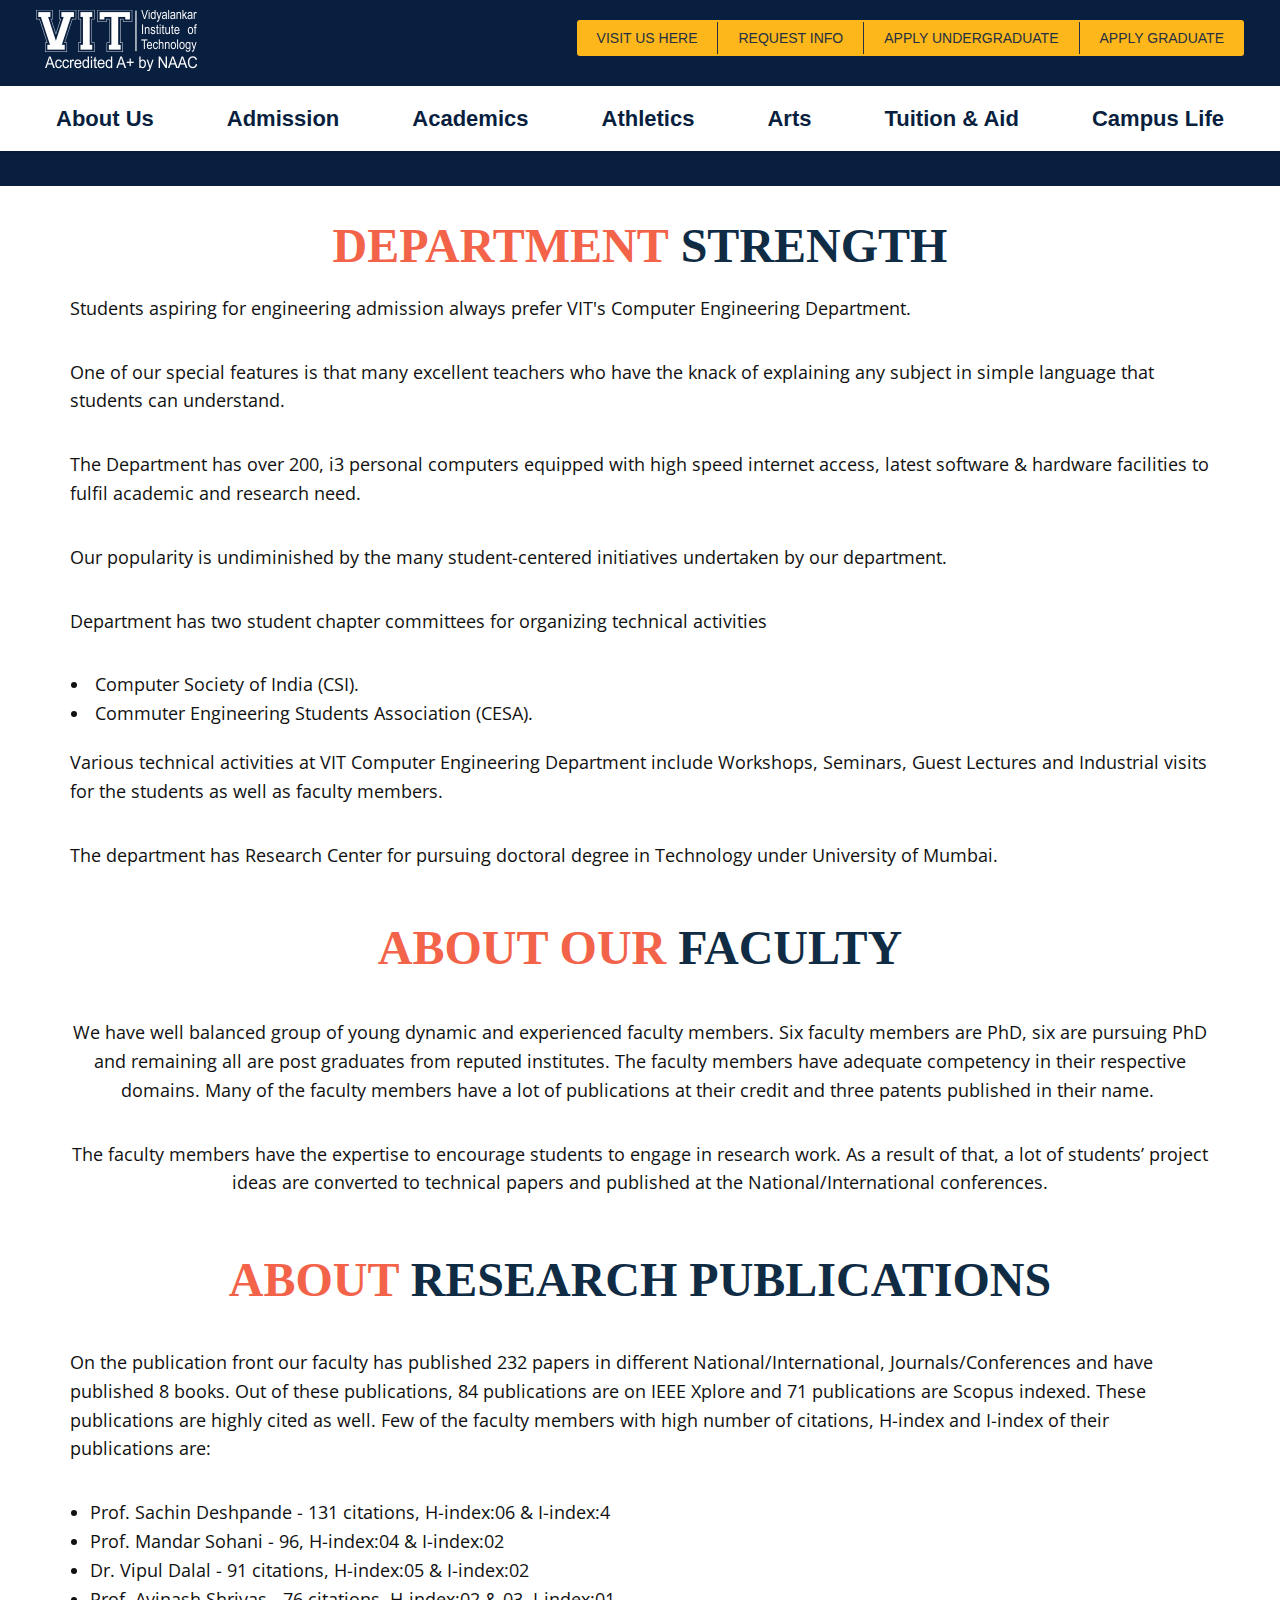
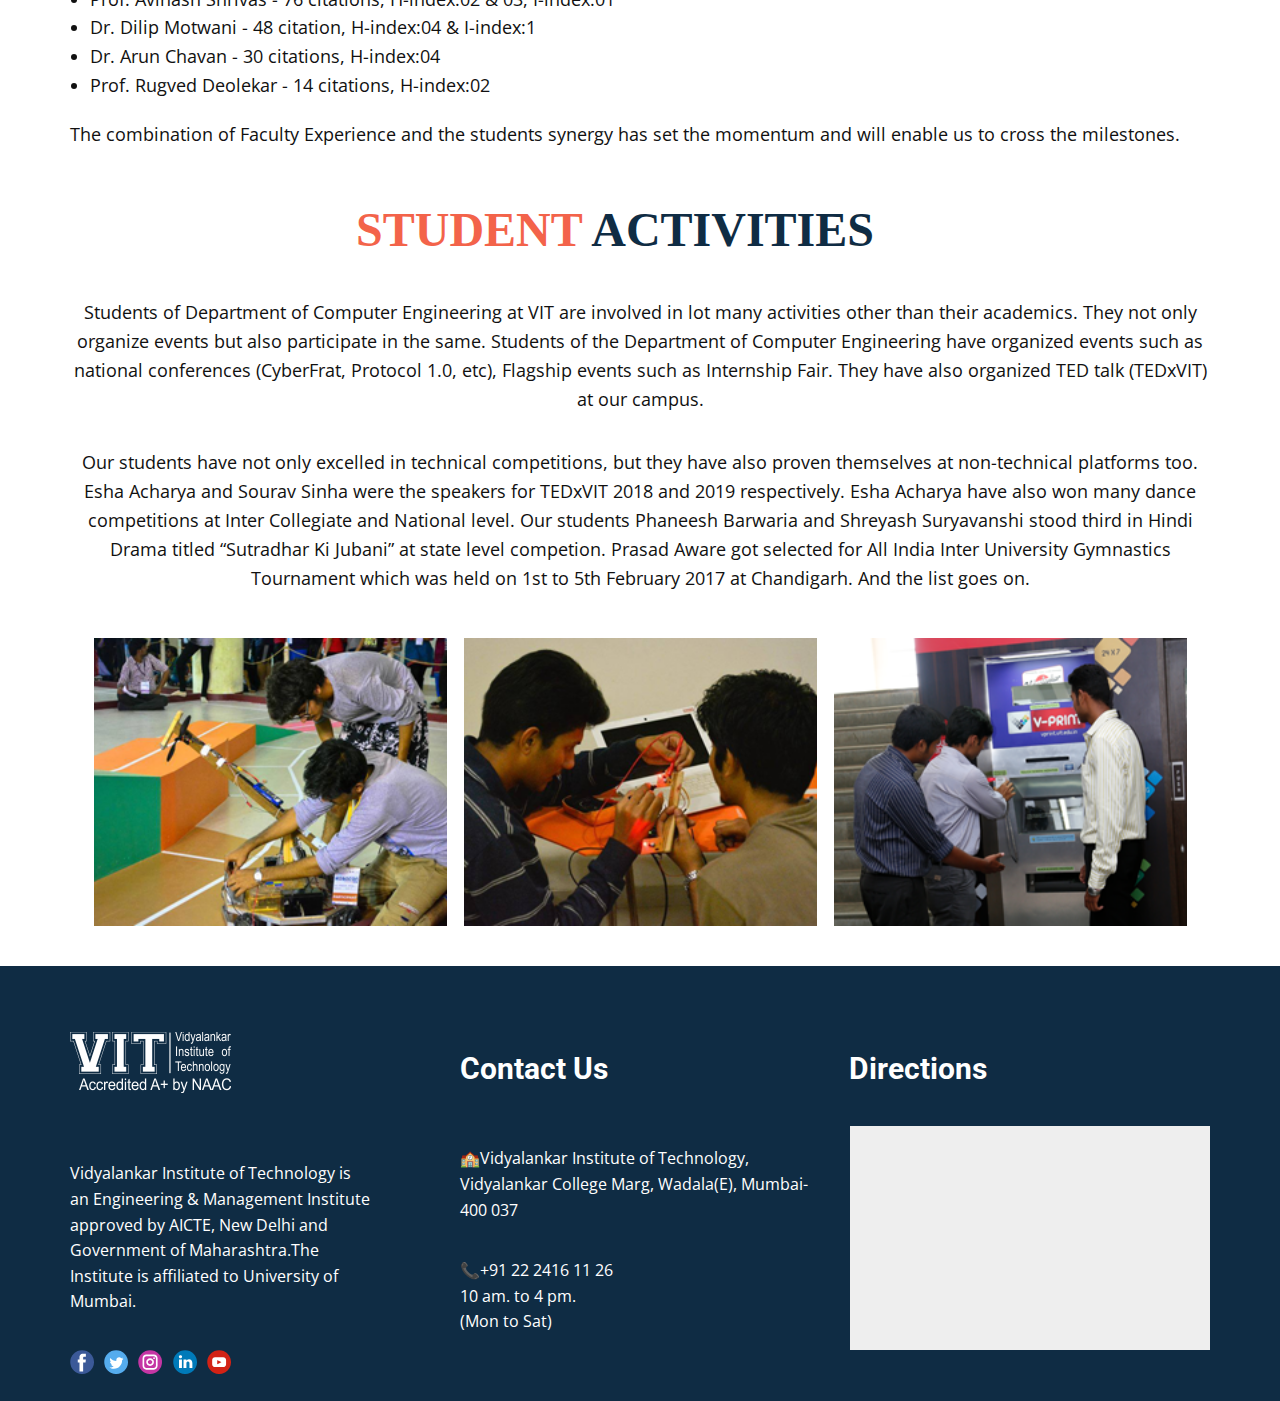
==== About.html @ 9510ce55 "first commit" ====
<!DOCTYPE html>
<html style="font-size: 16px;" lang="en">

<head>
  <meta name="viewport" content="width=device-width, initial-scale=1.0">
  <meta charset="utf-8">
  <meta name="keywords"
    content="DEPARTMENT&nbsp; STRENGTH​, ABOUT OUR FACULTY, ABOUT RESEARCH PUBLICATIONS, STUDENT ACTIVITIES">
  <meta name="description" content="">
  <title>About</title>
  <link rel="stylesheet" href="nicepage.css" media="screen">
  <link rel="stylesheet" href="About.css" media="screen">
  <script class="u-script" type="text/javascript" src="jquery.js" defer=""></script>
  <script class="u-script" type="text/javascript" src="nicepage.js" defer=""></script>
  <meta name="generator" content="Nicepage 4.19.3, nicepage.com">
  <link id="u-theme-google-font" rel="stylesheet"
    href="https://fonts.googleapis.com/css?family=Roboto:100,100i,300,300i,400,400i,500,500i,700,700i,900,900i|Open+Sans:300,300i,400,400i,500,500i,600,600i,700,700i,800,800i">
    <link rel="stylesheet" href="css/css/bootstrap.min.css">
    <link rel="stylesheet" href="css/css/ionicons.min.css">
    <link rel="stylesheet" href="css/css/site-bundleb4df.css">
    <link rel="stylesheet" href="footer.css">
    <link rel="stylesheet" href="team.css">
      


  <script type="application/ld+json">{
		"@context": "http://schema.org",
		"@type": "Organization",
		"name": "",
		"logo": "images/logo_vit.png",
		"sameAs": [
				"https://www.facebook.com/Vidyalankar.VIT/",
				"https://twitter.com/VIT_Vidyalankar",
				"https://www.instagram.com/vit_vidyalankar/",
				"https://www.linkedin.com/school/vidyalankar-institute-of-technology-mumbai/",
				"https://www.youtube.com/channel/UCxRGJGcQw869LJ-btMhPOMA"
		]
}</script>
  <meta name="theme-color" content="#478ac9">
  <meta name="twitter:site" content="@">
  <meta name="twitter:card" content="summary_large_image">
  <meta name="twitter:title" content="About">
  <meta name="twitter:description" content="">
  <meta property="og:title" content="About">
  <meta property="og:type" content="website">
</head>

<body class="u-body u-xl-mode" data-lang="en">
  <section data-template="home" data-cta="on">
    <header class="Header">
      <div class="LogoBar">
        <div class="Container">
          <div class="logo">
            <a href="index.html" title="Mount Marty University">
              <img src="images/logo_vit.png" />
            </a>
          </div>
          <ul class="actions buttonGroup">
            <li>
              <a href="https://admission.mountmarty.edu/portal/visit_event" target="_top" title="Visit Us">Visit Us
                Here</a>
            </li>
            <li>
              <a href="https://admission.mountmarty.edu/register/information" target="_top" title="Request Info">Request
                Info</a>
            </li>
            <li>
              <a href="https://admission.mountmarty.edu/portal/ug_app" target="_blank" title="Apply Undergraduate">Apply
                Undergraduate</a>
            </li>
            <li>
              <a href="https://admission.mountmarty.edu/portal/grad_app" target="_blank" title="Apply Graduate">Apply
                Graduate</a>
            </li>
          </ul>

        </div>
      </div>

      <div class="NavBar">
        <div class="Container">
          <div class="PrimaryNav">
            <button type="button" class="open mobile-only" data-isclosed="Menu" data-isopen="Close">
              <i class="fa fa-bars" aria-hidden="true"></i>
              <span class="text">Menu</span>
            </button>
            <ul class="menu" id="PrimaryNav">
              <li class="navItem">
                <div class="title">
                  <a href="about-us/index.html">About Us</a>

                </div>
              </li>
              <li class="navItem">
                <div class="title">
                  <a href="admission/index.html">Admission</a>

                </div>
              </li>
              <li class="navItem">
                <div class="title">
                  <a href="academics/index.html">Academics</a>

                </div>
              </li>
              <li class="navItem">
                <div class="title">
                  <a href="http://www.mmclancers.com/" target="_blank">Athletics</a>

                </div>
              </li>
              <li class="navItem">
                <div class="title">
                  <a href="arts/index.html">Arts</a>

                </div>
              </li>
              <li class="navItem">
                <div class="title">
                  <a href="tuition-and-aid/index.html" target="_blank">Tuition &amp; Aid</a>

                </div>
              </li>
              <li class="navItem">
                <div class="title">
                  <a href="campus-life/index.html">Campus Life</a>

                </div>
              </li>

            </ul>

          </div>
        </div>
      </div>
  </section>
  <header class="u-clearfix u-header u-header" id="sec-d2a8">
    <div class="u-align-left u-clearfix u-sheet u-sheet-1"></div>
  </header>
  <section class="u-clearfix u-image u-section-1" id="sec-64b0" data-image-width="2448" data-image-height="3264">
    <div class="u-clearfix u-sheet u-sheet-1">
      <h1 class="u-align-center u-text u-text-default u-text-1">
        <span class="u-text-custom-color-2">DEPARTMENT&nbsp;</span>
        <span class="u-text-custom-color-1">STRENGTH</span>
        <span style="font-weight: 700;"></span>
      </h1>
      <div class="fr-view u-clearfix u-rich-text u-text u-text-2">
        <p id="isPasted">Students aspiring for engineering admission always prefer VIT's Computer Engineering
          Department.</p>
        <p>One of our special features is that many excellent teachers who have the knack of explaining any subject in
          simple language that students can understand.</p>
        <p>The Department has over 200, i3 personal computers equipped with high speed internet access, latest software
          &amp; hardware facilities to fulfil academic and research need.</p>
        <p>Our popularity is undiminished by the many student-centered initiatives undertaken by our department.</p>
        <p>Department has two student chapter committees for organizing technical activities</p>
        <ul>
          <li>&nbsp;Computer Society of India (CSI).</li>
          <li>&nbsp;Commuter Engineering Students Association (CESA).</li>
        </ul>
        <p>Various technical activities at VIT Computer Engineering Department include Workshops, Seminars, Guest
          Lectures and Industrial visits for the students as well as faculty members.</p>
        <p>The department has Research Center for pursuing doctoral degree in Technology under University of Mumbai.</p>
      </div>
      <h1 class="u-align-center u-text u-text-default u-text-3">
        <font color="#f3634a">ABOUT OUR </font>
        <span class="u-text-custom-color-1">FACULTY</span>
      </h1>
      <div class="fr-view u-clearfix u-rich-text u-text u-text-4">
        <p style="text-align: center;">We have well balanced group of young dynamic and experienced faculty members. Six
          faculty members are PhD, six are pursuing PhD and remaining all are post graduates from reputed institutes.
          The faculty members have adequate competency in their respective domains. Many of the faculty members have a
          lot of publications at their credit and three patents published in their name.&nbsp;</p>
        <p style="text-align: center;">The faculty members have the expertise to encourage students to engage in
          research work. As a result of that, a lot of students’ project ideas are converted to technical papers and
          published at the National/International conferences.</p>
      </div>
      <h1 class="u-align-center u-text u-text-default u-text-5">
        <font color="#f3634a">ABOUT </font>
        <span class="u-text-custom-color-1">RESEARCH PUBLICATIONS</span>
      </h1>
      <div class="fr-view u-clearfix u-rich-text u-text u-text-6">
        <p id="isPasted">On the publication front our faculty has published 232 papers in different
          National/International, Journals/Conferences and have published 8 books. Out of these publications, 84
          publications are on IEEE Xplore and 71 publications are Scopus indexed. These publications are highly cited as
          well. Few of the faculty members with high number of citations, H-index and I-index of their publications
          are:&nbsp;</p>
        <ul>
          <li>Prof. Sachin Deshpande - 131 citations, H-index:06 &amp; I-index:4&nbsp;</li>
          <li>Prof. Mandar Sohani - 96, H-index:04 &amp; I-index:02&nbsp;</li>
          <li>Dr. Vipul Dalal - 91 citations, H-index:05 &amp; I-index:02&nbsp;</li>
          <li>Prof. Avinash Shrivas - 76 citations, H-index:02 &amp; 03, I-index:01&nbsp;</li>
          <li>Dr. Dilip Motwani - 48 citation, H-index:04 &amp; I-index:1&nbsp;</li>
          <li>Dr. Arun Chavan - 30 citations, H-index:04&nbsp;</li>
          <li>Prof. Rugved Deolekar - 14 citations, H-index:02</li>
        </ul>
        <p>The combination of Faculty Experience and the students synergy has set the momentum and will enable us to
          cross the milestones.</p>
      </div>
      <h1 class="u-align-center u-text u-text-default u-text-7">
        <font color="#f3634a">STUDENT </font>
        <span class="u-text-custom-color-1">ACTIVITIES</span>
      </h1>
      <div class="fr-view u-clearfix u-rich-text u-text u-text-8">
        <p id="isPasted" style="text-align: center;">Students of Department of Computer Engineering at VIT are involved
          in lot many activities other than their academics. They not only organize events but also participate in the
          same. Students of the Department of Computer Engineering have organized events such as national conferences
          (CyberFrat, Protocol 1.0, etc), Flagship events such as Internship Fair. They have also organized TED talk
          (TEDxVIT) at our campus.</p>
        <p style="text-align: center;">Our students have not only excelled in technical competitions, but they have also
          proven themselves at non-technical platforms too. Esha Acharya and Sourav Sinha were the speakers for TEDxVIT
          2018 and 2019 respectively. Esha Acharya have also won many dance competitions at Inter Collegiate and
          National level. Our students Phaneesh Barwaria and Shreyash Suryavanshi stood third in Hindi Drama titled
          “Sutradhar Ki Jubani” at state level competion. Prasad Aware got selected for All India Inter University
          Gymnastics Tournament which was held on 1st to 5th February 2017 at Chandigarh. And the list goes on.</p>
      </div>
      <div class="u-gallery u-layout-grid u-lightbox u-show-text-on-hover u-gallery-1">
        <div class="u-gallery-inner u-gallery-inner-1">
          <div class="u-effect-fade u-gallery-item">
            <div class="u-back-slide" data-image-width="301" data-image-height="216">
              <img class="u-back-image u-expanded" src="images/student_activities1.png">
            </div>
            <div class="u-over-slide u-shading u-over-slide-1">
              <h3 class="u-gallery-heading"></h3>
              <p class="u-gallery-text"></p>
            </div>
          </div>
          <div class="u-effect-fade u-gallery-item">
            <div class="u-back-slide" data-image-width="301" data-image-height="216">
              <img class="u-back-image u-expanded" src="images/student_activities2.png">
            </div>
            <div class="u-over-slide u-shading u-over-slide-2">
              <h3 class="u-gallery-heading"></h3>
              <p class="u-gallery-text"></p>
            </div>
          </div>
          <div class="u-effect-fade u-gallery-item">
            <div class="u-back-slide" data-image-width="301" data-image-height="216">
              <img class="u-back-image u-expanded" src="images/student_activities3.png">
            </div>
            <div class="u-over-slide u-shading u-over-slide-3">
              <h3 class="u-gallery-heading"></h3>
              <p class="u-gallery-text"></p>
            </div>
          </div>
        </div>
      </div>
    </div>
  </section>


  <footer class="u-clearfix u-custom-color-1 u-footer" id="sec-cc3d">
    <div class="u-clearfix u-sheet u-sheet-1">
      <a href="https://nicepage.com" class="u-image u-logo u-image-1" data-image-width="161" data-image-height="61">
        <img src="images/logo_vit.png" class="u-logo-image u-logo-image-1">
      </a>
      <h5 class="u-text u-text-default u-text-1" style="color: white">Directions</h5>
      <h5 class="u-text u-text-default u-text-2" style="color: white;">Contact Us</h5>
      <div class="u-clearfix u-expanded-width u-gutter-30 u-layout-wrap u-layout-wrap-1">
        <div class="u-gutter-0 u-layout">
          <div class="u-layout-row">
            <div class="u-align-left u-container-style u-layout-cell u-left-cell u-size-20 u-layout-cell-1">
              <div class="u-container-layout u-valign-middle u-container-layout-1">
                <!--position-->
                <div data-position="" class="u-position u-position-1">
                  <!--block-->
                  <div class="u-block">
                    <div class="u-block-container u-clearfix">
                      <!--block_content-->
                      <div class="u-block-content u-text u-text-3">
                        <!--block_content_content--> Vidyalankar Institute of Technology is an Engineering &amp;
                        Management Institute approved by AICTE, New Delhi and Government of Maharashtra.The Institute is
                        affiliated to University of Mumbai.
                        <!--/block_content_content-->
                      </div>
                      <!--/block_content-->
                    </div>
                  </div>
                  <!--/block-->
                </div>
                <!--/position-->
              </div>
            </div>
            <div class="u-container-style u-layout-cell u-size-20 u-layout-cell-2">
              <div class="u-container-layout u-container-layout-2">
                <p class="u-text u-text-default u-text-4">🏫​Vidyalankar Institute of Technology, Vidyalankar College
                  Marg, Wadala(E), Mumbai-400 037</p>
                <p class="u-text u-text-default u-text-5">📞+91 22 2416 11 26<br>10 am. to 4 pm.<br>(Mon to Sat)<br>
                </p>
              </div>
            </div>
            <div class="u-align-right u-container-style u-layout-cell u-right-cell u-size-20 u-layout-cell-3">
              <div class="u-container-layout u-container-layout-3">
                <div class="u-absolute-hcenter u-expanded u-grey-light-2 u-map">
                  <div class="embed-responsive">
                    <iframe class="embed-responsive-item"
                      src="//maps.google.com/maps?output=embed&amp;q=VIT%20Mumbai&amp;z=10&amp;t=m"
                      data-map="[base64]"></iframe>
                  </div>
                </div>
              </div>
            </div>
          </div>
        </div>
      </div>
      <div class="u-social-icons u-spacing-10 u-social-icons-1">
        <a class="u-social-url" title="facebook" target="_blank" href="https://www.facebook.com/Vidyalankar.VIT/"><span
            class="u-icon u-social-facebook u-social-icon u-icon-1"><svg class="u-svg-link"
              preserveAspectRatio="xMidYMin slice" viewBox="0 0 112 112" style="">
              <use xmlns:xlink="http://www.w3.org/1999/xlink" xlink:href="#svg-6d9c"></use>
            </svg><svg class="u-svg-content" viewBox="0 0 112 112" x="0" y="0" id="svg-6d9c">
              <circle fill="currentColor" cx="56.1" cy="56.1" r="55"></circle>
              <path fill="#FFFFFF" d="M73.5,31.6h-9.1c-1.4,0-3.6,0.8-3.6,3.9v8.5h12.6L72,58.3H60.8v40.8H43.9V58.3h-8V43.9h8v-9.2
            c0-6.7,3.1-17,17-17h12.5v13.9H73.5z"></path>
            </svg></span>
        </a>
        <a class="u-social-url" title="twitter" target="_blank" href="https://twitter.com/VIT_Vidyalankar"><span
            class="u-icon u-social-icon u-social-twitter u-icon-2"><svg class="u-svg-link"
              preserveAspectRatio="xMidYMin slice" viewBox="0 0 112 112" style="">
              <use xmlns:xlink="http://www.w3.org/1999/xlink" xlink:href="#svg-5e25"></use>
            </svg><svg class="u-svg-content" viewBox="0 0 112 112" x="0" y="0" id="svg-5e25">
              <circle fill="currentColor" class="st0" cx="56.1" cy="56.1" r="55"></circle>
              <path fill="#FFFFFF" d="M83.8,47.3c0,0.6,0,1.2,0,1.7c0,17.7-13.5,38.2-38.2,38.2C38,87.2,31,85,25,81.2c1,0.1,2.1,0.2,3.2,0.2
            c6.3,0,12.1-2.1,16.7-5.7c-5.9-0.1-10.8-4-12.5-9.3c0.8,0.2,1.7,0.2,2.5,0.2c1.2,0,2.4-0.2,3.5-0.5c-6.1-1.2-10.8-6.7-10.8-13.1
            c0-0.1,0-0.1,0-0.2c1.8,1,3.9,1.6,6.1,1.7c-3.6-2.4-6-6.5-6-11.2c0-2.5,0.7-4.8,1.8-6.7c6.6,8.1,16.5,13.5,27.6,14
            c-0.2-1-0.3-2-0.3-3.1c0-7.4,6-13.4,13.4-13.4c3.9,0,7.3,1.6,9.8,4.2c3.1-0.6,5.9-1.7,8.5-3.3c-1,3.1-3.1,5.8-5.9,7.4
            c2.7-0.3,5.3-1,7.7-2.1C88.7,43,86.4,45.4,83.8,47.3z"></path>
            </svg></span>
        </a>
        <a class="u-social-url" title="instagram" target="_blank"
          href="https://www.instagram.com/vit_vidyalankar/"><span
            class="u-icon u-social-icon u-social-instagram u-icon-3"><svg class="u-svg-link"
              preserveAspectRatio="xMidYMin slice" viewBox="0 0 112 112" style="">
              <use xmlns:xlink="http://www.w3.org/1999/xlink" xlink:href="#svg-0453"></use>
            </svg><svg class="u-svg-content" viewBox="0 0 112 112" x="0" y="0" id="svg-0453">
              <circle fill="currentColor" cx="56.1" cy="56.1" r="55"></circle>
              <path fill="#FFFFFF"
                d="M55.9,38.2c-9.9,0-17.9,8-17.9,17.9C38,66,46,74,55.9,74c9.9,0,17.9-8,17.9-17.9C73.8,46.2,65.8,38.2,55.9,38.2
            z M55.9,66.4c-5.7,0-10.3-4.6-10.3-10.3c-0.1-5.7,4.6-10.3,10.3-10.3c5.7,0,10.3,4.6,10.3,10.3C66.2,61.8,61.6,66.4,55.9,66.4z">
              </path>
              <path fill="#FFFFFF"
                d="M74.3,33.5c-2.3,0-4.2,1.9-4.2,4.2s1.9,4.2,4.2,4.2s4.2-1.9,4.2-4.2S76.6,33.5,74.3,33.5z"></path>
              <path fill="#FFFFFF" d="M73.1,21.3H38.6c-9.7,0-17.5,7.9-17.5,17.5v34.5c0,9.7,7.9,17.6,17.5,17.6h34.5c9.7,0,17.5-7.9,17.5-17.5V38.8
            C90.6,29.1,82.7,21.3,73.1,21.3z M83,73.3c0,5.5-4.5,9.9-9.9,9.9H38.6c-5.5,0-9.9-4.5-9.9-9.9V38.8c0-5.5,4.5-9.9,9.9-9.9h34.5
            c5.5,0,9.9,4.5,9.9,9.9V73.3z"></path>
            </svg></span>
        </a>
        <a class="u-social-url" title="linkedin" target="_blank"
          href="https://www.linkedin.com/school/vidyalankar-institute-of-technology-mumbai/"><span
            class="u-icon u-social-icon u-social-linkedin u-icon-4"><svg class="u-svg-link"
              preserveAspectRatio="xMidYMin slice" viewBox="0 0 112 112" style="">
              <use xmlns:xlink="http://www.w3.org/1999/xlink" xlink:href="#svg-22a7"></use>
            </svg><svg class="u-svg-content" viewBox="0 0 112 112" x="0" y="0" id="svg-22a7">
              <circle fill="currentColor" cx="56.1" cy="56.1" r="55"></circle>
              <path fill="#FFFFFF" d="M41.3,83.7H27.9V43.4h13.4V83.7z M34.6,37.9L34.6,37.9c-4.6,0-7.5-3.1-7.5-7c0-4,3-7,7.6-7s7.4,3,7.5,7
            C42.2,34.8,39.2,37.9,34.6,37.9z M89.6,83.7H76.2V62.2c0-5.4-1.9-9.1-6.8-9.1c-3.7,0-5.9,2.5-6.9,4.9c-0.4,0.9-0.4,2.1-0.4,3.3v22.5
            H48.7c0,0,0.2-36.5,0-40.3h13.4v5.7c1.8-2.7,5-6.7,12.1-6.7c8.8,0,15.4,5.8,15.4,18.1V83.7z"></path>
            </svg></span>
        </a>
        <a class="u-social-url" target="_blank" data-type="YouTube" title="YouTube"
          href="https://www.youtube.com/channel/UCxRGJGcQw869LJ-btMhPOMA"><span
            class="u-icon u-social-icon u-social-youtube u-icon-5"><svg class="u-svg-link"
              preserveAspectRatio="xMidYMin slice" viewBox="0 0 112 112" style="">
              <use xmlns:xlink="http://www.w3.org/1999/xlink" xlink:href="#svg-85df"></use>
            </svg><svg class="u-svg-content" viewBox="0 0 112 112" x="0" y="0" id="svg-85df">
              <circle fill="currentColor" cx="56.1" cy="56.1" r="55"></circle>
              <path fill="#FFFFFF"
                d="M74.9,33.3H37.3c-7.4,0-13.4,6-13.4,13.4v18.8c0,7.4,6,13.4,13.4,13.4h37.6c7.4,0,13.4-6,13.4-13.4V46.7 C88.3,39.3,82.3,33.3,74.9,33.3L74.9,33.3z M65.9,57l-17.6,8.4c-0.5,0.2-1-0.1-1-0.6V47.5c0-0.5,0.6-0.9,1-0.6l17.6,8.9 C66.4,56,66.4,56.8,65.9,57L65.9,57z">
              </path>
            </svg></span>
        </a>
      </div>
    </div>
  </footer>

</body>

</html>
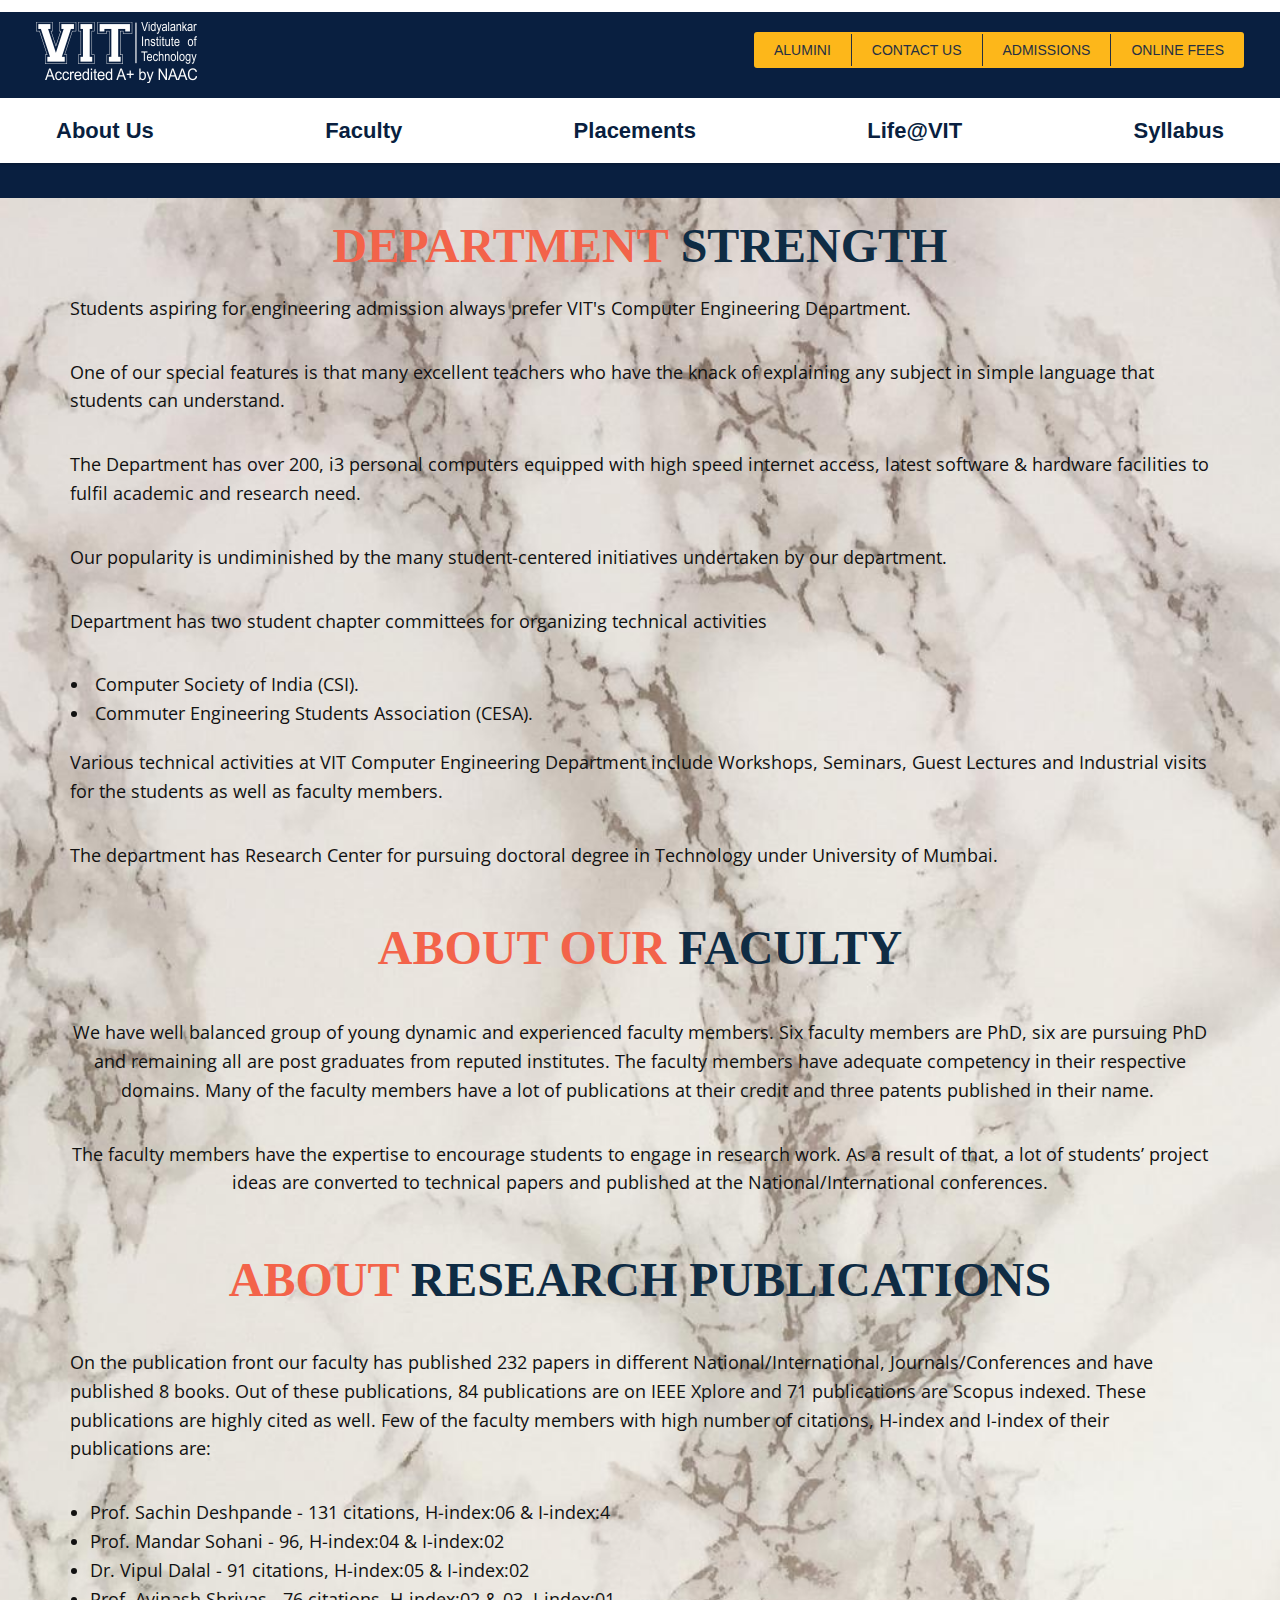
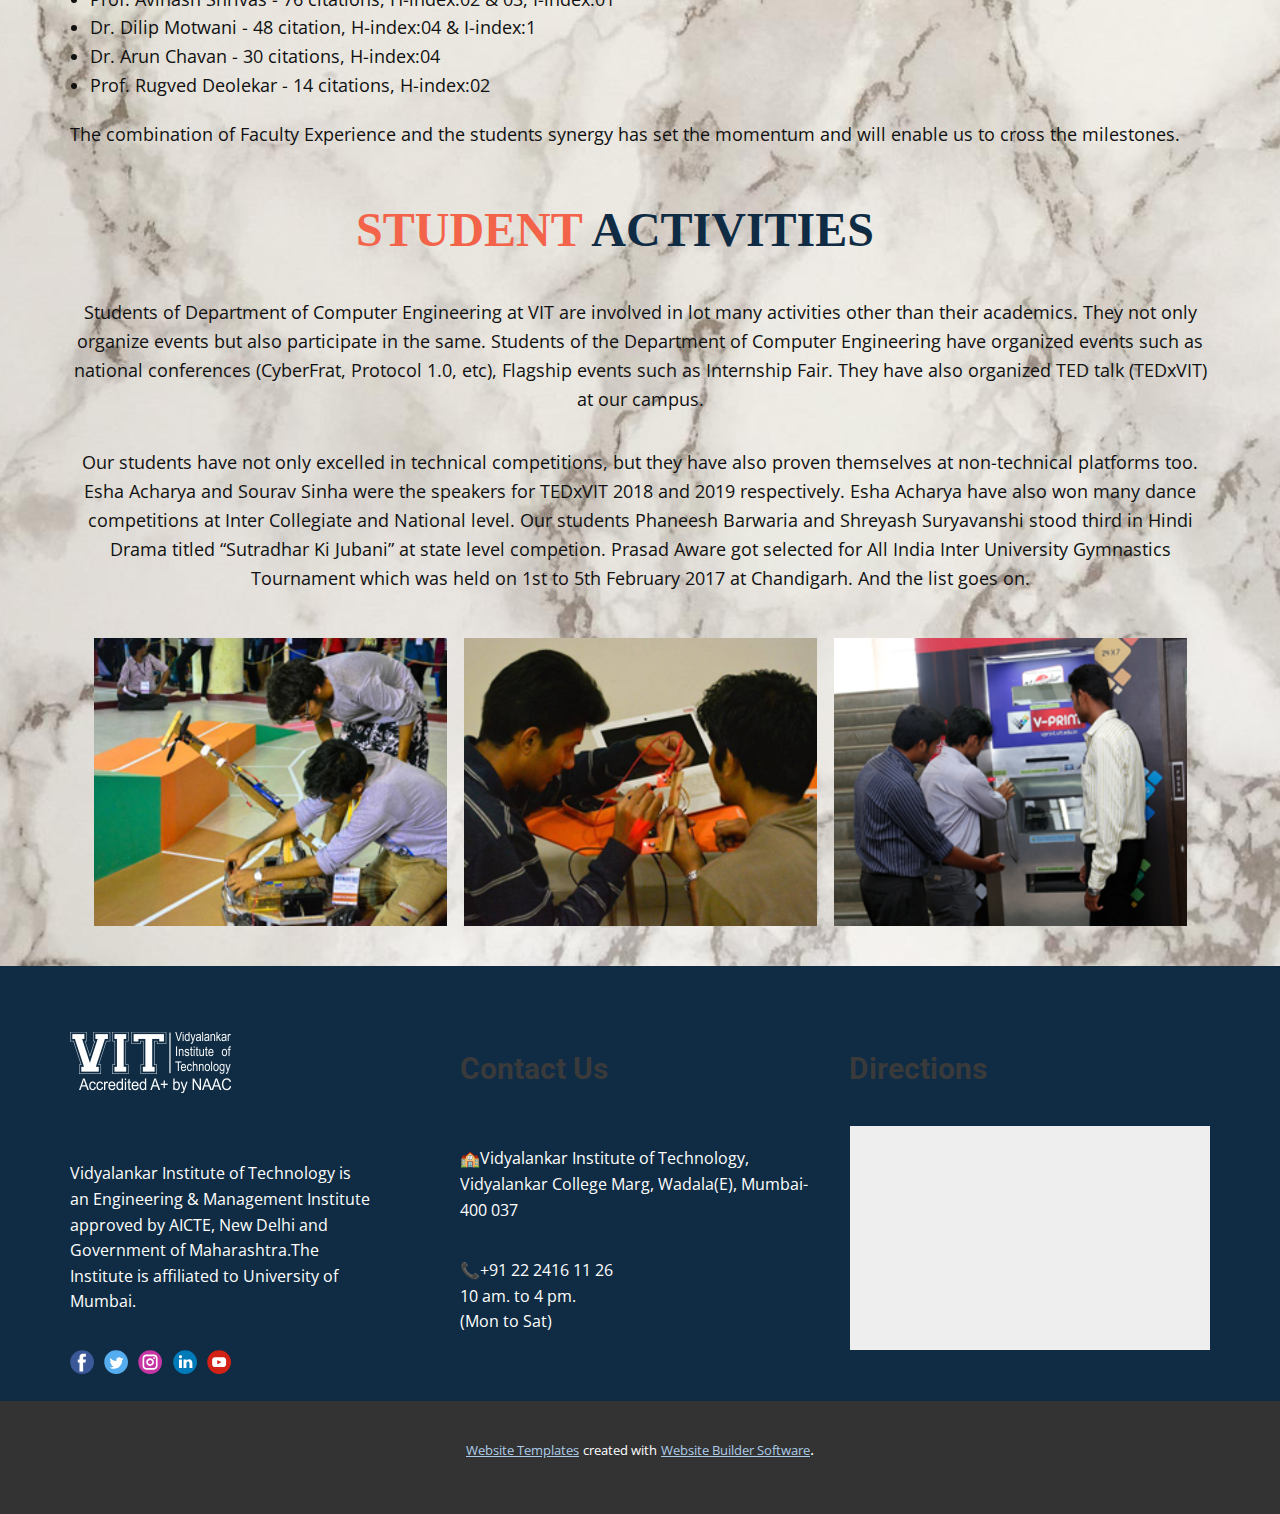
==== commit 2d8b5a18: "pop up page" ====
--- a/About.html
+++ b/About.html
@@ -1,29 +1,24 @@
 <!DOCTYPE html>
-<html style="font-size: 16px;" lang="en">
-
-<head>
-  <meta name="viewport" content="width=device-width, initial-scale=1.0">
-  <meta charset="utf-8">
-  <meta name="keywords"
-    content="DEPARTMENT&nbsp; STRENGTH​, ABOUT OUR FACULTY, ABOUT RESEARCH PUBLICATIONS, STUDENT ACTIVITIES">
-  <meta name="description" content="">
-  <title>About</title>
-  <link rel="stylesheet" href="nicepage.css" media="screen">
-  <link rel="stylesheet" href="About.css" media="screen">
-  <script class="u-script" type="text/javascript" src="jquery.js" defer=""></script>
-  <script class="u-script" type="text/javascript" src="nicepage.js" defer=""></script>
-  <meta name="generator" content="Nicepage 4.19.3, nicepage.com">
-  <link id="u-theme-google-font" rel="stylesheet"
-    href="https://fonts.googleapis.com/css?family=Roboto:100,100i,300,300i,400,400i,500,500i,700,700i,900,900i|Open+Sans:300,300i,400,400i,500,500i,600,600i,700,700i,800,800i">
+<html style="font-size: 16px;" lang="en"><head>
+    <meta name="viewport" content="width=device-width, initial-scale=1.0">
+    <meta charset="utf-8">
+    <meta name="keywords" content="DEPARTMENT&nbsp; STRENGTH​, ABOUT OUR FACULTY, ABOUT RESEARCH PUBLICATIONS, STUDENT ACTIVITIES">
+    <meta name="description" content="">
+    <title>About</title>
+    <link rel="stylesheet" href="nicepage.css" media="screen">
+<link rel="stylesheet" href="About.css" media="screen">
+    <script class="u-script" type="text/javascript" src="jquery.js" defer=""></script>
+    <script class="u-script" type="text/javascript" src="nicepage.js" defer=""></script>
+    <meta name="generator" content="Nicepage 4.19.3, nicepage.com">
+    <link id="u-theme-google-font" rel="stylesheet" href="https://fonts.googleapis.com/css?family=Roboto:100,100i,300,300i,400,400i,500,500i,700,700i,900,900i|Open+Sans:300,300i,400,400i,500,500i,600,600i,700,700i,800,800i">
     <link rel="stylesheet" href="css/css/bootstrap.min.css">
     <link rel="stylesheet" href="css/css/ionicons.min.css">
     <link rel="stylesheet" href="css/css/site-bundleb4df.css">
     <link rel="stylesheet" href="footer.css">
     <link rel="stylesheet" href="team.css">
-      
-
-
-  <script type="application/ld+json">{
+    
+    
+    <script type="application/ld+json">{
 		"@context": "http://schema.org",
 		"@type": "Organization",
 		"name": "",
@@ -36,342 +31,249 @@
 				"https://www.youtube.com/channel/UCxRGJGcQw869LJ-btMhPOMA"
 		]
 }</script>
-  <meta name="theme-color" content="#478ac9">
-  <meta name="twitter:site" content="@">
-  <meta name="twitter:card" content="summary_large_image">
-  <meta name="twitter:title" content="About">
-  <meta name="twitter:description" content="">
-  <meta property="og:title" content="About">
-  <meta property="og:type" content="website">
-</head>
-
-<body class="u-body u-xl-mode" data-lang="en">
-  <section data-template="home" data-cta="on">
-    <header class="Header">
-      <div class="LogoBar">
-        <div class="Container">
-          <div class="logo">
-            <a href="index.html" title="Mount Marty University">
-              <img src="images/logo_vit.png" />
-            </a>
-          </div>
-          <ul class="actions buttonGroup">
-            <li>
-              <a href="https://admission.mountmarty.edu/portal/visit_event" target="_top" title="Visit Us">Visit Us
-                Here</a>
-            </li>
-            <li>
-              <a href="https://admission.mountmarty.edu/register/information" target="_top" title="Request Info">Request
-                Info</a>
-            </li>
-            <li>
-              <a href="https://admission.mountmarty.edu/portal/ug_app" target="_blank" title="Apply Undergraduate">Apply
-                Undergraduate</a>
-            </li>
-            <li>
-              <a href="https://admission.mountmarty.edu/portal/grad_app" target="_blank" title="Apply Graduate">Apply
-                Graduate</a>
-            </li>
+    <meta name="theme-color" content="#478ac9">
+    <meta name="twitter:site" content="@">
+    <meta name="twitter:card" content="summary_large_image">
+    <meta name="twitter:title" content="About">
+    <meta name="twitter:description" content="">
+    <meta property="og:title" content="About">
+    <meta property="og:type" content="website">
+  </head>
+  <body class="u-body u-xl-mode" data-lang="en"><header class="u-clearfix u-header u-header" id="sec-d2a8"><div class="u-align-left u-clearfix u-sheet u-sheet-1"></div></header>
+    <section data-template="home" data-cta="on">
+      <header class="Header">
+        <div class="LogoBar">
+          <div class="Container">
+            <div class="logo">
+              <a href="index.html" title="Mount Marty University">
+                <img src="images/logo_vit.png" />
+              </a>
+            </div>
+            <ul class="actions buttonGroup">
+              <li>
+                <a href="https://vit.edu.in/alumni.html" target="_top" title="Visit Us">Alumini</a>
+              </li>
+              <li>
+                <a href="https://vit.edu.in/contact.html" target="_top" title="Request Info">Contact Us</a>
+              </li>
+              <li>
+                <a href="https://vit.edu.in/admissions.html" target="_blank" title="Apply Undergraduate">Admissions</a>
+              </li>
+              <li>
+                <a href="https://www.payumoney.com/customer/users/paymentOptions/#/7BE48615C376225262864096A743A78F/VITLINK/211643"
+                  target="_blank" title="Apply Graduate">Online Fees</a>
+              </li>
+            </ul>
+  
+          </div>
+        </div>
+  
+        <div class="NavBar">
+          <div class="Container">
+            <div class="PrimaryNav">
+              <button type="button" class="open mobile-only" data-isclosed="Menu" data-isopen="Close">
+                <i class="fa fa-bars" aria-hidden="true"></i>
+                <span class="text">Menu</span>
+              </button>
+              <ul class="menu" id="PrimaryNav">
+                <li class="navItem">
+                  <div class="title">
+                    <a href="About.html">About Us</a>
+  
+                  </div>
+                </li>
+                <li class="navItem">
+                  <div class="title">
+                    <a href="#carousel_03a7" target="_blank">Faculty</a>
+  
+                  </div>
+                </li>
+                <li class="navItem">
+                  <div class="title">
+                    <a href="#carousel_d657">Placements</a>
+  
+                  </div>
+                </li>
+                <li class="navItem">
+                  <div class="title">
+                    <a href="https://vit.edu.in/student-life.html" target="_blank">Life@VIT</a>
+  
+                  </div>
+                </li>
+                <li class="navItem">
+                  <div class="title">
+                    <a href="#carousel_08c4">Syllabus</a>
+  
+                  </div>
+                </li>
+  
+              </ul>
+  
+            </div>
+          </div>
+        </div>
+    </section>
+    <section class="u-clearfix u-image u-section-1" id="sec-64b0" data-image-width="2448" data-image-height="3264">
+      <div class="u-clearfix u-sheet u-sheet-1">
+        <h1 class="u-align-center u-text u-text-default u-text-1">
+          <span class="u-text-custom-color-2">DEPARTMENT&nbsp;</span>
+          <span class="u-text-custom-color-1">STRENGTH</span>
+          <span style="font-weight: 700;"></span>
+        </h1>
+        <div class="fr-view u-clearfix u-rich-text u-text u-text-2">
+          <p id="isPasted">Students aspiring for engineering admission always prefer VIT's Computer Engineering Department.</p>
+          <p>One of our special features is that many excellent teachers who have the knack of explaining any subject in simple language that students can understand.</p>
+          <p>The Department has over 200, i3 personal computers equipped with high speed internet access, latest software &amp; hardware facilities to fulfil academic and research need.</p>
+          <p>Our popularity is undiminished by the many student-centered initiatives undertaken by our department.</p>
+          <p>Department has two student chapter committees for organizing technical activities</p>
+          <ul>
+            <li>&nbsp;Computer Society of India (CSI).</li>
+            <li>&nbsp;Commuter Engineering Students Association (CESA).</li>
           </ul>
-
+          <p>Various technical activities at VIT Computer Engineering Department include Workshops, Seminars, Guest Lectures and Industrial visits for the students as well as faculty members.</p>
+          <p>The department has Research Center for pursuing doctoral degree in Technology under University of Mumbai.</p>
+        </div>
+        <h1 class="u-align-center u-text u-text-default u-text-3">
+          <font color="#f3634a">ABOUT OUR </font>
+          <span class="u-text-custom-color-1">FACULTY</span>
+        </h1>
+        <div class="fr-view u-clearfix u-rich-text u-text u-text-4">
+          <p style="text-align: center;">We have well balanced group of young dynamic and experienced faculty members. Six faculty members are PhD, six are pursuing PhD and remaining all are post graduates from reputed institutes. The faculty members have adequate competency in their respective domains. Many of the faculty members have a lot of publications at their credit and three patents published in their name.&nbsp;</p>
+          <p style="text-align: center;">The faculty members have the expertise to encourage students to engage in research work. As a result of that, a lot of students’ project ideas are converted to technical papers and published at the National/International conferences.</p>
+        </div>
+        <h1 class="u-align-center u-text u-text-default u-text-5">
+          <font color="#f3634a">ABOUT </font>
+          <span class="u-text-custom-color-1">RESEARCH PUBLICATIONS</span>
+        </h1>
+        <div class="fr-view u-clearfix u-rich-text u-text u-text-6">
+          <p id="isPasted">On the publication front our faculty has published 232 papers in different National/International, Journals/Conferences and have published 8 books. Out of these publications, 84 publications are on IEEE Xplore and 71 publications are Scopus indexed. These publications are highly cited as well. Few of the faculty members with high number of citations, H-index and I-index of their publications are:&nbsp;</p>
+          <ul>
+            <li>Prof. Sachin Deshpande - 131 citations, H-index:06 &amp; I-index:4&nbsp;</li>
+            <li>Prof. Mandar Sohani - 96, H-index:04 &amp; I-index:02&nbsp;</li>
+            <li>Dr. Vipul Dalal - 91 citations, H-index:05 &amp; I-index:02&nbsp;</li>
+            <li>Prof. Avinash Shrivas - 76 citations, H-index:02 &amp; 03, I-index:01&nbsp;</li>
+            <li>Dr. Dilip Motwani - 48 citation, H-index:04 &amp; I-index:1&nbsp;</li>
+            <li>Dr. Arun Chavan - 30 citations, H-index:04&nbsp;</li>
+            <li>Prof. Rugved Deolekar - 14 citations, H-index:02</li>
+          </ul>
+          <p>The combination of Faculty Experience and the students synergy has set the momentum and will enable us to cross the milestones.</p>
+        </div>
+        <h1 class="u-align-center u-text u-text-default u-text-7">
+          <font color="#f3634a">STUDENT </font>
+          <span class="u-text-custom-color-1">ACTIVITIES</span>
+        </h1>
+        <div class="fr-view u-clearfix u-rich-text u-text u-text-8">
+          <p id="isPasted" style="text-align: center;">Students of Department of Computer Engineering at VIT are involved in lot many activities other than their academics. They not only organize events but also participate in the same. Students of the Department of Computer Engineering have organized events such as national conferences (CyberFrat, Protocol 1.0, etc), Flagship events such as Internship Fair. They have also organized TED talk (TEDxVIT) at our campus.</p>
+          <p style="text-align: center;">Our students have not only excelled in technical competitions, but they have also proven themselves at non-technical platforms too. Esha Acharya and Sourav Sinha were the speakers for TEDxVIT 2018 and 2019 respectively. Esha Acharya have also won many dance competitions at Inter Collegiate and National level. Our students Phaneesh Barwaria and Shreyash Suryavanshi stood third in Hindi Drama titled “Sutradhar Ki Jubani” at state level competion. Prasad Aware got selected for All India Inter University Gymnastics Tournament which was held on 1st to 5th February 2017 at Chandigarh. And the list goes on.</p>
+        </div>
+        <div class="u-gallery u-layout-grid u-lightbox u-show-text-on-hover u-gallery-1">
+          <div class="u-gallery-inner u-gallery-inner-1">
+            <div class="u-effect-fade u-gallery-item">
+              <div class="u-back-slide" data-image-width="301" data-image-height="216">
+                <img class="u-back-image u-expanded" src="images/student_activities1.png">
+              </div>
+              <div class="u-over-slide u-shading u-over-slide-1">
+                <h3 class="u-gallery-heading"></h3>
+                <p class="u-gallery-text"></p>
+              </div>
+            </div>
+            <div class="u-effect-fade u-gallery-item">
+              <div class="u-back-slide" data-image-width="301" data-image-height="216">
+                <img class="u-back-image u-expanded" src="images/student_activities2.png">
+              </div>
+              <div class="u-over-slide u-shading u-over-slide-2">
+                <h3 class="u-gallery-heading"></h3>
+                <p class="u-gallery-text"></p>
+              </div>
+            </div>
+            <div class="u-effect-fade u-gallery-item">
+              <div class="u-back-slide" data-image-width="301" data-image-height="216">
+                <img class="u-back-image u-expanded" src="images/student_activities3.png">
+              </div>
+              <div class="u-over-slide u-shading u-over-slide-3">
+                <h3 class="u-gallery-heading"></h3>
+                <p class="u-gallery-text"></p>
+              </div>
+            </div>
+          </div>
         </div>
       </div>
-
-      <div class="NavBar">
-        <div class="Container">
-          <div class="PrimaryNav">
-            <button type="button" class="open mobile-only" data-isclosed="Menu" data-isopen="Close">
-              <i class="fa fa-bars" aria-hidden="true"></i>
-              <span class="text">Menu</span>
-            </button>
-            <ul class="menu" id="PrimaryNav">
-              <li class="navItem">
-                <div class="title">
-                  <a href="about-us/index.html">About Us</a>
-
+    </section>
+    
+    
+    
+    <footer class="u-clearfix u-custom-color-1 u-footer" id="sec-cc3d"><div class="u-clearfix u-sheet u-sheet-1">
+        <a href="https://nicepage.com" class="u-image u-logo u-image-1" data-image-width="161" data-image-height="61">
+          <img src="images/logo_vit.png" class="u-logo-image u-logo-image-1">
+        </a>
+        <h5 class="u-text u-text-default u-text-1">Directions</h5>
+        <h5 class="u-text u-text-default u-text-2">Contact Us</h5>
+        <div class="u-clearfix u-expanded-width u-gutter-30 u-layout-wrap u-layout-wrap-1">
+          <div class="u-gutter-0 u-layout">
+            <div class="u-layout-row">
+              <div class="u-align-left u-container-style u-layout-cell u-left-cell u-size-20 u-layout-cell-1">
+                <div class="u-container-layout u-valign-middle u-container-layout-1"><!--position-->
+                  <div data-position="" class="u-position u-position-1"><!--block-->
+                    <div class="u-block">
+                      <div class="u-block-container u-clearfix"><!--block_content-->
+                        <div class="u-block-content u-text u-text-3"><!--block_content_content--> Vidyalankar Institute of Technology is an Engineering &amp; Management Institute approved by AICTE, New Delhi and Government of Maharashtra.The Institute is affiliated to University of Mumbai. <!--/block_content_content--></div><!--/block_content-->
+                      </div>
+                    </div><!--/block-->
+                  </div><!--/position-->
                 </div>
-              </li>
-              <li class="navItem">
-                <div class="title">
-                  <a href="admission/index.html">Admission</a>
-
+              </div>
+              <div class="u-container-style u-layout-cell u-size-20 u-layout-cell-2">
+                <div class="u-container-layout u-container-layout-2">
+                  <p class="u-text u-text-default u-text-4">🏫​Vidyalankar Institute of Technology, Vidyalankar College Marg, Wadala(E), Mumbai-400 037</p>
+                  <p class="u-text u-text-default u-text-5">📞+91 22 2416 11 26<br>10 am. to 4 pm.<br>(Mon to Sat)<br>
+                  </p>
                 </div>
-              </li>
-              <li class="navItem">
-                <div class="title">
-                  <a href="academics/index.html">Academics</a>
-
+              </div>
+              <div class="u-align-right u-container-style u-layout-cell u-right-cell u-size-20 u-layout-cell-3">
+                <div class="u-container-layout u-container-layout-3">
+                  <div class="u-absolute-hcenter u-expanded u-grey-light-2 u-map">
+                    <div class="embed-responsive">
+                      <iframe class="embed-responsive-item" src="//maps.google.com/maps?output=embed&amp;q=VIT%20Mumbai&amp;z=10&amp;t=m" data-map="[base64]"></iframe>
+                    </div>
+                  </div>
                 </div>
-              </li>
-              <li class="navItem">
-                <div class="title">
-                  <a href="http://www.mmclancers.com/" target="_blank">Athletics</a>
-
-                </div>
-              </li>
-              <li class="navItem">
-                <div class="title">
-                  <a href="arts/index.html">Arts</a>
-
-                </div>
-              </li>
-              <li class="navItem">
-                <div class="title">
-                  <a href="tuition-and-aid/index.html" target="_blank">Tuition &amp; Aid</a>
-
-                </div>
-              </li>
-              <li class="navItem">
-                <div class="title">
-                  <a href="campus-life/index.html">Campus Life</a>
-
-                </div>
-              </li>
-
-            </ul>
-
-          </div>
-        </div>
-      </div>
-  </section>
-  <header class="u-clearfix u-header u-header" id="sec-d2a8">
-    <div class="u-align-left u-clearfix u-sheet u-sheet-1"></div>
-  </header>
-  <section class="u-clearfix u-image u-section-1" id="sec-64b0" data-image-width="2448" data-image-height="3264">
-    <div class="u-clearfix u-sheet u-sheet-1">
-      <h1 class="u-align-center u-text u-text-default u-text-1">
-        <span class="u-text-custom-color-2">DEPARTMENT&nbsp;</span>
-        <span class="u-text-custom-color-1">STRENGTH</span>
-        <span style="font-weight: 700;"></span>
-      </h1>
-      <div class="fr-view u-clearfix u-rich-text u-text u-text-2">
-        <p id="isPasted">Students aspiring for engineering admission always prefer VIT's Computer Engineering
-          Department.</p>
-        <p>One of our special features is that many excellent teachers who have the knack of explaining any subject in
-          simple language that students can understand.</p>
-        <p>The Department has over 200, i3 personal computers equipped with high speed internet access, latest software
-          &amp; hardware facilities to fulfil academic and research need.</p>
-        <p>Our popularity is undiminished by the many student-centered initiatives undertaken by our department.</p>
-        <p>Department has two student chapter committees for organizing technical activities</p>
-        <ul>
-          <li>&nbsp;Computer Society of India (CSI).</li>
-          <li>&nbsp;Commuter Engineering Students Association (CESA).</li>
-        </ul>
-        <p>Various technical activities at VIT Computer Engineering Department include Workshops, Seminars, Guest
-          Lectures and Industrial visits for the students as well as faculty members.</p>
-        <p>The department has Research Center for pursuing doctoral degree in Technology under University of Mumbai.</p>
-      </div>
-      <h1 class="u-align-center u-text u-text-default u-text-3">
-        <font color="#f3634a">ABOUT OUR </font>
-        <span class="u-text-custom-color-1">FACULTY</span>
-      </h1>
-      <div class="fr-view u-clearfix u-rich-text u-text u-text-4">
-        <p style="text-align: center;">We have well balanced group of young dynamic and experienced faculty members. Six
-          faculty members are PhD, six are pursuing PhD and remaining all are post graduates from reputed institutes.
-          The faculty members have adequate competency in their respective domains. Many of the faculty members have a
-          lot of publications at their credit and three patents published in their name.&nbsp;</p>
-        <p style="text-align: center;">The faculty members have the expertise to encourage students to engage in
-          research work. As a result of that, a lot of students’ project ideas are converted to technical papers and
-          published at the National/International conferences.</p>
-      </div>
-      <h1 class="u-align-center u-text u-text-default u-text-5">
-        <font color="#f3634a">ABOUT </font>
-        <span class="u-text-custom-color-1">RESEARCH PUBLICATIONS</span>
-      </h1>
-      <div class="fr-view u-clearfix u-rich-text u-text u-text-6">
-        <p id="isPasted">On the publication front our faculty has published 232 papers in different
-          National/International, Journals/Conferences and have published 8 books. Out of these publications, 84
-          publications are on IEEE Xplore and 71 publications are Scopus indexed. These publications are highly cited as
-          well. Few of the faculty members with high number of citations, H-index and I-index of their publications
-          are:&nbsp;</p>
-        <ul>
-          <li>Prof. Sachin Deshpande - 131 citations, H-index:06 &amp; I-index:4&nbsp;</li>
-          <li>Prof. Mandar Sohani - 96, H-index:04 &amp; I-index:02&nbsp;</li>
-          <li>Dr. Vipul Dalal - 91 citations, H-index:05 &amp; I-index:02&nbsp;</li>
-          <li>Prof. Avinash Shrivas - 76 citations, H-index:02 &amp; 03, I-index:01&nbsp;</li>
-          <li>Dr. Dilip Motwani - 48 citation, H-index:04 &amp; I-index:1&nbsp;</li>
-          <li>Dr. Arun Chavan - 30 citations, H-index:04&nbsp;</li>
-          <li>Prof. Rugved Deolekar - 14 citations, H-index:02</li>
-        </ul>
-        <p>The combination of Faculty Experience and the students synergy has set the momentum and will enable us to
-          cross the milestones.</p>
-      </div>
-      <h1 class="u-align-center u-text u-text-default u-text-7">
-        <font color="#f3634a">STUDENT </font>
-        <span class="u-text-custom-color-1">ACTIVITIES</span>
-      </h1>
-      <div class="fr-view u-clearfix u-rich-text u-text u-text-8">
-        <p id="isPasted" style="text-align: center;">Students of Department of Computer Engineering at VIT are involved
-          in lot many activities other than their academics. They not only organize events but also participate in the
-          same. Students of the Department of Computer Engineering have organized events such as national conferences
-          (CyberFrat, Protocol 1.0, etc), Flagship events such as Internship Fair. They have also organized TED talk
-          (TEDxVIT) at our campus.</p>
-        <p style="text-align: center;">Our students have not only excelled in technical competitions, but they have also
-          proven themselves at non-technical platforms too. Esha Acharya and Sourav Sinha were the speakers for TEDxVIT
-          2018 and 2019 respectively. Esha Acharya have also won many dance competitions at Inter Collegiate and
-          National level. Our students Phaneesh Barwaria and Shreyash Suryavanshi stood third in Hindi Drama titled
-          “Sutradhar Ki Jubani” at state level competion. Prasad Aware got selected for All India Inter University
-          Gymnastics Tournament which was held on 1st to 5th February 2017 at Chandigarh. And the list goes on.</p>
-      </div>
-      <div class="u-gallery u-layout-grid u-lightbox u-show-text-on-hover u-gallery-1">
-        <div class="u-gallery-inner u-gallery-inner-1">
-          <div class="u-effect-fade u-gallery-item">
-            <div class="u-back-slide" data-image-width="301" data-image-height="216">
-              <img class="u-back-image u-expanded" src="images/student_activities1.png">
-            </div>
-            <div class="u-over-slide u-shading u-over-slide-1">
-              <h3 class="u-gallery-heading"></h3>
-              <p class="u-gallery-text"></p>
-            </div>
-          </div>
-          <div class="u-effect-fade u-gallery-item">
-            <div class="u-back-slide" data-image-width="301" data-image-height="216">
-              <img class="u-back-image u-expanded" src="images/student_activities2.png">
-            </div>
-            <div class="u-over-slide u-shading u-over-slide-2">
-              <h3 class="u-gallery-heading"></h3>
-              <p class="u-gallery-text"></p>
-            </div>
-          </div>
-          <div class="u-effect-fade u-gallery-item">
-            <div class="u-back-slide" data-image-width="301" data-image-height="216">
-              <img class="u-back-image u-expanded" src="images/student_activities3.png">
-            </div>
-            <div class="u-over-slide u-shading u-over-slide-3">
-              <h3 class="u-gallery-heading"></h3>
-              <p class="u-gallery-text"></p>
-            </div>
-          </div>
-        </div>
-      </div>
-    </div>
-  </section>
-
-
-  <footer class="u-clearfix u-custom-color-1 u-footer" id="sec-cc3d">
-    <div class="u-clearfix u-sheet u-sheet-1">
-      <a href="https://nicepage.com" class="u-image u-logo u-image-1" data-image-width="161" data-image-height="61">
-        <img src="images/logo_vit.png" class="u-logo-image u-logo-image-1">
-      </a>
-      <h5 class="u-text u-text-default u-text-1" style="color: white">Directions</h5>
-      <h5 class="u-text u-text-default u-text-2" style="color: white;">Contact Us</h5>
-      <div class="u-clearfix u-expanded-width u-gutter-30 u-layout-wrap u-layout-wrap-1">
-        <div class="u-gutter-0 u-layout">
-          <div class="u-layout-row">
-            <div class="u-align-left u-container-style u-layout-cell u-left-cell u-size-20 u-layout-cell-1">
-              <div class="u-container-layout u-valign-middle u-container-layout-1">
-                <!--position-->
-                <div data-position="" class="u-position u-position-1">
-                  <!--block-->
-                  <div class="u-block">
-                    <div class="u-block-container u-clearfix">
-                      <!--block_content-->
-                      <div class="u-block-content u-text u-text-3">
-                        <!--block_content_content--> Vidyalankar Institute of Technology is an Engineering &amp;
-                        Management Institute approved by AICTE, New Delhi and Government of Maharashtra.The Institute is
-                        affiliated to University of Mumbai.
-                        <!--/block_content_content-->
-                      </div>
-                      <!--/block_content-->
-                    </div>
-                  </div>
-                  <!--/block-->
-                </div>
-                <!--/position-->
-              </div>
-            </div>
-            <div class="u-container-style u-layout-cell u-size-20 u-layout-cell-2">
-              <div class="u-container-layout u-container-layout-2">
-                <p class="u-text u-text-default u-text-4">🏫​Vidyalankar Institute of Technology, Vidyalankar College
-                  Marg, Wadala(E), Mumbai-400 037</p>
-                <p class="u-text u-text-default u-text-5">📞+91 22 2416 11 26<br>10 am. to 4 pm.<br>(Mon to Sat)<br>
-                </p>
-              </div>
-            </div>
-            <div class="u-align-right u-container-style u-layout-cell u-right-cell u-size-20 u-layout-cell-3">
-              <div class="u-container-layout u-container-layout-3">
-                <div class="u-absolute-hcenter u-expanded u-grey-light-2 u-map">
-                  <div class="embed-responsive">
-                    <iframe class="embed-responsive-item"
-                      src="//maps.google.com/maps?output=embed&amp;q=VIT%20Mumbai&amp;z=10&amp;t=m"
-                      data-map="[base64]"></iframe>
-                  </div>
-                </div>
-              </div>
-            </div>
-          </div>
-        </div>
-      </div>
-      <div class="u-social-icons u-spacing-10 u-social-icons-1">
-        <a class="u-social-url" title="facebook" target="_blank" href="https://www.facebook.com/Vidyalankar.VIT/"><span
-            class="u-icon u-social-facebook u-social-icon u-icon-1"><svg class="u-svg-link"
-              preserveAspectRatio="xMidYMin slice" viewBox="0 0 112 112" style="">
-              <use xmlns:xlink="http://www.w3.org/1999/xlink" xlink:href="#svg-6d9c"></use>
-            </svg><svg class="u-svg-content" viewBox="0 0 112 112" x="0" y="0" id="svg-6d9c">
-              <circle fill="currentColor" cx="56.1" cy="56.1" r="55"></circle>
-              <path fill="#FFFFFF" d="M73.5,31.6h-9.1c-1.4,0-3.6,0.8-3.6,3.9v8.5h12.6L72,58.3H60.8v40.8H43.9V58.3h-8V43.9h8v-9.2
-            c0-6.7,3.1-17,17-17h12.5v13.9H73.5z"></path>
-            </svg></span>
-        </a>
-        <a class="u-social-url" title="twitter" target="_blank" href="https://twitter.com/VIT_Vidyalankar"><span
-            class="u-icon u-social-icon u-social-twitter u-icon-2"><svg class="u-svg-link"
-              preserveAspectRatio="xMidYMin slice" viewBox="0 0 112 112" style="">
-              <use xmlns:xlink="http://www.w3.org/1999/xlink" xlink:href="#svg-5e25"></use>
-            </svg><svg class="u-svg-content" viewBox="0 0 112 112" x="0" y="0" id="svg-5e25">
-              <circle fill="currentColor" class="st0" cx="56.1" cy="56.1" r="55"></circle>
-              <path fill="#FFFFFF" d="M83.8,47.3c0,0.6,0,1.2,0,1.7c0,17.7-13.5,38.2-38.2,38.2C38,87.2,31,85,25,81.2c1,0.1,2.1,0.2,3.2,0.2
+              </div>
+            </div>
+          </div>
+        </div>
+        <div class="u-social-icons u-spacing-10 u-social-icons-1">
+          <a class="u-social-url" title="facebook" target="_blank" href="https://www.facebook.com/Vidyalankar.VIT/"><span class="u-icon u-social-facebook u-social-icon u-icon-1"><svg class="u-svg-link" preserveAspectRatio="xMidYMin slice" viewBox="0 0 112 112" style=""><use xmlns:xlink="http://www.w3.org/1999/xlink" xlink:href="#svg-6d9c"></use></svg><svg class="u-svg-content" viewBox="0 0 112 112" x="0" y="0" id="svg-6d9c"><circle fill="currentColor" cx="56.1" cy="56.1" r="55"></circle><path fill="#FFFFFF" d="M73.5,31.6h-9.1c-1.4,0-3.6,0.8-3.6,3.9v8.5h12.6L72,58.3H60.8v40.8H43.9V58.3h-8V43.9h8v-9.2
+            c0-6.7,3.1-17,17-17h12.5v13.9H73.5z"></path></svg></span>
+          </a>
+          <a class="u-social-url" title="twitter" target="_blank" href="https://twitter.com/VIT_Vidyalankar"><span class="u-icon u-social-icon u-social-twitter u-icon-2"><svg class="u-svg-link" preserveAspectRatio="xMidYMin slice" viewBox="0 0 112 112" style=""><use xmlns:xlink="http://www.w3.org/1999/xlink" xlink:href="#svg-5e25"></use></svg><svg class="u-svg-content" viewBox="0 0 112 112" x="0" y="0" id="svg-5e25"><circle fill="currentColor" class="st0" cx="56.1" cy="56.1" r="55"></circle><path fill="#FFFFFF" d="M83.8,47.3c0,0.6,0,1.2,0,1.7c0,17.7-13.5,38.2-38.2,38.2C38,87.2,31,85,25,81.2c1,0.1,2.1,0.2,3.2,0.2
             c6.3,0,12.1-2.1,16.7-5.7c-5.9-0.1-10.8-4-12.5-9.3c0.8,0.2,1.7,0.2,2.5,0.2c1.2,0,2.4-0.2,3.5-0.5c-6.1-1.2-10.8-6.7-10.8-13.1
             c0-0.1,0-0.1,0-0.2c1.8,1,3.9,1.6,6.1,1.7c-3.6-2.4-6-6.5-6-11.2c0-2.5,0.7-4.8,1.8-6.7c6.6,8.1,16.5,13.5,27.6,14
             c-0.2-1-0.3-2-0.3-3.1c0-7.4,6-13.4,13.4-13.4c3.9,0,7.3,1.6,9.8,4.2c3.1-0.6,5.9-1.7,8.5-3.3c-1,3.1-3.1,5.8-5.9,7.4
-            c2.7-0.3,5.3-1,7.7-2.1C88.7,43,86.4,45.4,83.8,47.3z"></path>
-            </svg></span>
-        </a>
-        <a class="u-social-url" title="instagram" target="_blank"
-          href="https://www.instagram.com/vit_vidyalankar/"><span
-            class="u-icon u-social-icon u-social-instagram u-icon-3"><svg class="u-svg-link"
-              preserveAspectRatio="xMidYMin slice" viewBox="0 0 112 112" style="">
-              <use xmlns:xlink="http://www.w3.org/1999/xlink" xlink:href="#svg-0453"></use>
-            </svg><svg class="u-svg-content" viewBox="0 0 112 112" x="0" y="0" id="svg-0453">
-              <circle fill="currentColor" cx="56.1" cy="56.1" r="55"></circle>
-              <path fill="#FFFFFF"
-                d="M55.9,38.2c-9.9,0-17.9,8-17.9,17.9C38,66,46,74,55.9,74c9.9,0,17.9-8,17.9-17.9C73.8,46.2,65.8,38.2,55.9,38.2
-            z M55.9,66.4c-5.7,0-10.3-4.6-10.3-10.3c-0.1-5.7,4.6-10.3,10.3-10.3c5.7,0,10.3,4.6,10.3,10.3C66.2,61.8,61.6,66.4,55.9,66.4z">
-              </path>
-              <path fill="#FFFFFF"
-                d="M74.3,33.5c-2.3,0-4.2,1.9-4.2,4.2s1.9,4.2,4.2,4.2s4.2-1.9,4.2-4.2S76.6,33.5,74.3,33.5z"></path>
-              <path fill="#FFFFFF" d="M73.1,21.3H38.6c-9.7,0-17.5,7.9-17.5,17.5v34.5c0,9.7,7.9,17.6,17.5,17.6h34.5c9.7,0,17.5-7.9,17.5-17.5V38.8
+            c2.7-0.3,5.3-1,7.7-2.1C88.7,43,86.4,45.4,83.8,47.3z"></path></svg></span>
+          </a>
+          <a class="u-social-url" title="instagram" target="_blank" href="https://www.instagram.com/vit_vidyalankar/"><span class="u-icon u-social-icon u-social-instagram u-icon-3"><svg class="u-svg-link" preserveAspectRatio="xMidYMin slice" viewBox="0 0 112 112" style=""><use xmlns:xlink="http://www.w3.org/1999/xlink" xlink:href="#svg-0453"></use></svg><svg class="u-svg-content" viewBox="0 0 112 112" x="0" y="0" id="svg-0453"><circle fill="currentColor" cx="56.1" cy="56.1" r="55"></circle><path fill="#FFFFFF" d="M55.9,38.2c-9.9,0-17.9,8-17.9,17.9C38,66,46,74,55.9,74c9.9,0,17.9-8,17.9-17.9C73.8,46.2,65.8,38.2,55.9,38.2
+            z M55.9,66.4c-5.7,0-10.3-4.6-10.3-10.3c-0.1-5.7,4.6-10.3,10.3-10.3c5.7,0,10.3,4.6,10.3,10.3C66.2,61.8,61.6,66.4,55.9,66.4z"></path><path fill="#FFFFFF" d="M74.3,33.5c-2.3,0-4.2,1.9-4.2,4.2s1.9,4.2,4.2,4.2s4.2-1.9,4.2-4.2S76.6,33.5,74.3,33.5z"></path><path fill="#FFFFFF" d="M73.1,21.3H38.6c-9.7,0-17.5,7.9-17.5,17.5v34.5c0,9.7,7.9,17.6,17.5,17.6h34.5c9.7,0,17.5-7.9,17.5-17.5V38.8
             C90.6,29.1,82.7,21.3,73.1,21.3z M83,73.3c0,5.5-4.5,9.9-9.9,9.9H38.6c-5.5,0-9.9-4.5-9.9-9.9V38.8c0-5.5,4.5-9.9,9.9-9.9h34.5
-            c5.5,0,9.9,4.5,9.9,9.9V73.3z"></path>
-            </svg></span>
-        </a>
-        <a class="u-social-url" title="linkedin" target="_blank"
-          href="https://www.linkedin.com/school/vidyalankar-institute-of-technology-mumbai/"><span
-            class="u-icon u-social-icon u-social-linkedin u-icon-4"><svg class="u-svg-link"
-              preserveAspectRatio="xMidYMin slice" viewBox="0 0 112 112" style="">
-              <use xmlns:xlink="http://www.w3.org/1999/xlink" xlink:href="#svg-22a7"></use>
-            </svg><svg class="u-svg-content" viewBox="0 0 112 112" x="0" y="0" id="svg-22a7">
-              <circle fill="currentColor" cx="56.1" cy="56.1" r="55"></circle>
-              <path fill="#FFFFFF" d="M41.3,83.7H27.9V43.4h13.4V83.7z M34.6,37.9L34.6,37.9c-4.6,0-7.5-3.1-7.5-7c0-4,3-7,7.6-7s7.4,3,7.5,7
+            c5.5,0,9.9,4.5,9.9,9.9V73.3z"></path></svg></span>
+          </a>
+          <a class="u-social-url" title="linkedin" target="_blank" href="https://www.linkedin.com/school/vidyalankar-institute-of-technology-mumbai/"><span class="u-icon u-social-icon u-social-linkedin u-icon-4"><svg class="u-svg-link" preserveAspectRatio="xMidYMin slice" viewBox="0 0 112 112" style=""><use xmlns:xlink="http://www.w3.org/1999/xlink" xlink:href="#svg-22a7"></use></svg><svg class="u-svg-content" viewBox="0 0 112 112" x="0" y="0" id="svg-22a7"><circle fill="currentColor" cx="56.1" cy="56.1" r="55"></circle><path fill="#FFFFFF" d="M41.3,83.7H27.9V43.4h13.4V83.7z M34.6,37.9L34.6,37.9c-4.6,0-7.5-3.1-7.5-7c0-4,3-7,7.6-7s7.4,3,7.5,7
             C42.2,34.8,39.2,37.9,34.6,37.9z M89.6,83.7H76.2V62.2c0-5.4-1.9-9.1-6.8-9.1c-3.7,0-5.9,2.5-6.9,4.9c-0.4,0.9-0.4,2.1-0.4,3.3v22.5
-            H48.7c0,0,0.2-36.5,0-40.3h13.4v5.7c1.8-2.7,5-6.7,12.1-6.7c8.8,0,15.4,5.8,15.4,18.1V83.7z"></path>
-            </svg></span>
-        </a>
-        <a class="u-social-url" target="_blank" data-type="YouTube" title="YouTube"
-          href="https://www.youtube.com/channel/UCxRGJGcQw869LJ-btMhPOMA"><span
-            class="u-icon u-social-icon u-social-youtube u-icon-5"><svg class="u-svg-link"
-              preserveAspectRatio="xMidYMin slice" viewBox="0 0 112 112" style="">
-              <use xmlns:xlink="http://www.w3.org/1999/xlink" xlink:href="#svg-85df"></use>
-            </svg><svg class="u-svg-content" viewBox="0 0 112 112" x="0" y="0" id="svg-85df">
-              <circle fill="currentColor" cx="56.1" cy="56.1" r="55"></circle>
-              <path fill="#FFFFFF"
-                d="M74.9,33.3H37.3c-7.4,0-13.4,6-13.4,13.4v18.8c0,7.4,6,13.4,13.4,13.4h37.6c7.4,0,13.4-6,13.4-13.4V46.7 C88.3,39.3,82.3,33.3,74.9,33.3L74.9,33.3z M65.9,57l-17.6,8.4c-0.5,0.2-1-0.1-1-0.6V47.5c0-0.5,0.6-0.9,1-0.6l17.6,8.9 C66.4,56,66.4,56.8,65.9,57L65.9,57z">
-              </path>
-            </svg></span>
-        </a>
-      </div>
-    </div>
-  </footer>
-
-</body>
-
-</html>+            H48.7c0,0,0.2-36.5,0-40.3h13.4v5.7c1.8-2.7,5-6.7,12.1-6.7c8.8,0,15.4,5.8,15.4,18.1V83.7z"></path></svg></span>
+          </a>
+          <a class="u-social-url" target="_blank" data-type="YouTube" title="YouTube" href="https://www.youtube.com/channel/UCxRGJGcQw869LJ-btMhPOMA"><span class="u-icon u-social-icon u-social-youtube u-icon-5"><svg class="u-svg-link" preserveAspectRatio="xMidYMin slice" viewBox="0 0 112 112" style=""><use xmlns:xlink="http://www.w3.org/1999/xlink" xlink:href="#svg-85df"></use></svg><svg class="u-svg-content" viewBox="0 0 112 112" x="0" y="0" id="svg-85df"><circle fill="currentColor" cx="56.1" cy="56.1" r="55"></circle><path fill="#FFFFFF" d="M74.9,33.3H37.3c-7.4,0-13.4,6-13.4,13.4v18.8c0,7.4,6,13.4,13.4,13.4h37.6c7.4,0,13.4-6,13.4-13.4V46.7 C88.3,39.3,82.3,33.3,74.9,33.3L74.9,33.3z M65.9,57l-17.6,8.4c-0.5,0.2-1-0.1-1-0.6V47.5c0-0.5,0.6-0.9,1-0.6l17.6,8.9 C66.4,56,66.4,56.8,65.9,57L65.9,57z"></path></svg></span>
+          </a>
+        </div>
+      </div></footer>
+    <section class="u-backlink u-clearfix u-grey-80">
+      <a class="u-link" href="https://nicepage.com/website-templates" target="_blank">
+        <span>Website Templates</span>
+      </a>
+      <p class="u-text">
+        <span>created with</span>
+      </p>
+      <a class="u-link" href="" target="_blank">
+        <span>Website Builder Software</span>
+      </a>. 
+    </section>
+  
+</body></html>--- a/nicepage.css
+++ b/nicepage.css
@@ -3,9 +3,7 @@
  * License https://froala.com/wysiwyg-editor/terms/
  * Copyright 2014-2021 Froala Labs
  */
-html{
-  scroll-behavior: smooth;
-}
+
 .fr-clearfix::after {
   clear: both;
   display: block;
@@ -37674,6 +37672,72 @@
         }
 
         
+        
+        .u-custom-color-3,
+        .u-body.u-custom-color-3,
+        section.u-custom-color-3:before,
+        .u-custom-color-3 > .u-container-layout:before,
+        .u-custom-color-3 > .u-inner-container-layout:before,
+        .u-custom-color-3.u-sidenav:before,
+        .u-container-layout.u-container-layout.u-custom-color-3:before,
+        .u-table-alt-custom-color-3 tr:nth-child(even)
+        {
+            color: #ffffff;
+            background-color: #2bc3b4;
+        }
+
+        .u-button-style.u-custom-color-3,
+        .u-button-style.u-custom-color-3[class*="u-border-"]
+        {
+            color: #ffffff !important;
+            background-color: #2bc3b4 !important;
+        }
+
+        .u-button-style.u-custom-color-3:hover,
+        .u-button-style.u-custom-color-3[class*="u-border-"]:hover,
+        .u-button-style.u-custom-color-3:focus,
+        .u-button-style.u-custom-color-3[class*="u-border-"]:focus,
+        .u-button-style.u-button-style.u-custom-color-3:active,
+        .u-button-style.u-button-style.u-custom-color-3[class*="u-border-"]:active,
+        .u-button-style.u-button-style.u-custom-color-3.active,
+        .u-button-style.u-button-style.u-custom-color-3[class*="u-border-"].active,
+        li.active > .u-button-style.u-button-style.u-custom-color-3,
+        li.active > .u-button-style.u-button-style.u-custom-color-3[class*="u-border-"]
+        {
+            color: #ffffff !important;
+            background-color: #27b0a2 !important;
+        }
+
+        .u-hover-custom-color-3:hover,
+        .u-hover-custom-color-3[class*="u-border-"]:hover,
+        .u-hover-custom-color-3:focus,
+        .u-hover-custom-color-3[class*="u-border-"]:focus,
+        .u-active-custom-color-3.u-active.u-active,
+        .u-active-custom-color-3[class*="u-border-"].u-active.u-active,
+        a.u-button-style.u-hover-custom-color-3:hover,
+        a.u-button-style.u-hover-custom-color-3[class*="u-border-"]:hover,
+        a.u-button-style:hover > .u-hover-custom-color-3,
+        a.u-button-style:hover > .u-hover-custom-color-3[class*="u-border-"],
+        a.u-button-style.u-hover-custom-color-3:focus,
+        a.u-button-style.u-hover-custom-color-3[class*="u-border-"]:focus,
+        a.u-button-style.u-button-style.u-active-custom-color-3:active,
+        a.u-button-style.u-button-style.u-active-custom-color-3[class*="u-border-"]:active,
+        a.u-button-style.u-button-style.u-active-custom-color-3.active,
+        a.u-button-style.u-button-style.u-active-custom-color-3[class*="u-border-"].active,
+        a.u-button-style.u-button-style.active > .u-active-custom-color-3,
+        a.u-button-style.u-button-style.active > .u-active-custom-color-3[class*="u-border-"],
+        li.active > a.u-button-style.u-button-style.u-active-custom-color-3,
+        li.active > a.u-button-style.u-button-style.u-active-custom-color-3[class*="u-border-"]
+        {
+            color: #ffffff !important;
+            background-color: #2bc3b4 !important;
+        }
+
+        a.u-link.u-hover-custom-color-3:hover {
+            color: #2bc3b4 !important;
+        }
+
+        
 
         
         .u-border-custom-color-1,
@@ -37769,6 +37833,54 @@
         .u-link.u-border-custom-color-2[class*="u-border-"]:hover
         {
             border-color: #f1492c !important;
+        }
+        
+        
+        .u-border-custom-color-3,
+        .u-separator-custom-color-3:after
+        {
+            border-color: #2bc3b4;
+            stroke: #2bc3b4;
+        }
+
+        .u-button-style.u-border-custom-color-3
+        {
+            border-color: #2bc3b4 !important;
+            color: #2bc3b4 !important;
+            background-color: transparent !important;
+        }
+
+        .u-button-style.u-border-custom-color-3:hover,
+        .u-button-style.u-border-custom-color-3:focus
+        {
+            border-color: transparent !important;
+            color: #27b0a2 !important;
+            background-color: transparent !important;
+        }
+
+        .u-border-hover-custom-color-3:hover,
+        .u-border-hover-custom-color-3:focus,
+        .u-border-active-custom-color-3.u-active.u-active,
+        a.u-button-style.u-border-hover-custom-color-3:hover,
+        a.u-button-style:hover > .u-border-hover-custom-color-3,
+        a.u-button-style.u-border-hover-custom-color-3:focus,
+        a.u-button-style.u-button-style.u-border-active-custom-color-3:active,
+        a.u-button-style.u-button-style.u-border-active-custom-color-3.active,
+        a.u-button-style.u-button-style.active > .u-border-active-custom-color-3,
+        li.active > a.u-button-style.u-button-style.u-border-active-custom-color-3
+        {
+            color: #2bc3b4 !important;
+            border-color: #2bc3b4 !important;
+        }
+
+        .u-link.u-border-custom-color-3[class*="u-border-"]
+        {
+            border-color: #2bc3b4 !important;
+        }
+
+        .u-link.u-border-custom-color-3[class*="u-border-"]:hover
+        {
+            border-color: #27b0a2 !important;
         }
         
 
@@ -37904,6 +38016,73 @@
         a.u-link.u-text-hover-custom-color-2:hover
         {
             color: #f3634a !important;
+        }
+        
+        
+        .u-text-custom-color-3,
+        li.active > a.u-button-style.u-text-custom-color-3,
+        li.active > a.u-button-style.u-text-custom-color-3[class*="u-border-"],
+        a.u-button-style.u-text-custom-color-3,
+        a.u-button-style.u-text-custom-color-3[class*="u-border-"]
+        {
+            color: #2bc3b4 !important;
+        }
+
+        a.u-button-style.u-text-custom-color-3:hover,
+        a.u-button-style.u-text-custom-color-3[class*="u-border-"]:hover,
+        a.u-button-style.u-text-custom-color-3:focus,
+        a.u-button-style.u-text-custom-color-3[class*="u-border-"]:focus,
+        a.u-button-style.u-button-style.u-text-custom-color-3:active,
+        a.u-button-style.u-button-style.u-text-custom-color-3[class*="u-border-"]:active,
+        a.u-button-style.u-button-style.u-text-custom-color-3.active,
+        a.u-button-style.u-button-style.u-text-custom-color-3[class*="u-border-"].active
+        {
+            color: #27b0a2 !important;
+        }
+
+        a.u-button-style:hover > .u-text-hover-custom-color-3,
+        a.u-button-style:hover > .u-text-hover-custom-color-3[class*="u-border-"],
+        a.u-button-style.u-button-style.u-text-hover-custom-color-3:hover,
+        a.u-button-style.u-button-style.u-text-hover-custom-color-3[class*="u-border-"]:hover,
+        a.u-button-style.u-button-style.u-button-style.u-text-hover-custom-color-3.active,
+        a.u-button-style.u-button-style.u-button-style.u-text-hover-custom-color-3[class*="u-border-"].active,
+        a.u-button-style.u-button-style.u-button-style.u-text-hover-custom-color-3:active,
+        a.u-button-style.u-button-style.u-button-style.u-text-hover-custom-color-3[class*="u-border-"]:active,
+        a.u-button-style.u-button-style.u-text-hover-custom-color-3:focus,
+        a.u-button-style.u-button-style.u-text-hover-custom-color-3[class*="u-border-"]:focus,
+        a.u-button-style.u-button-style.u-button-style.u-button-style.u-text-active-custom-color-3:active,
+        a.u-button-style.u-button-style.u-button-style.u-button-style.u-text-active-custom-color-3[class*="u-border-"]:active,
+        a.u-button-style.u-button-style.u-button-style.u-button-style.u-text-active-custom-color-3.active,
+        a.u-button-style.u-button-style.u-button-style.u-button-style.u-text-active-custom-color-3[class*="u-border-"].active,
+        a.u-button-style.u-button-style.active > .u-text-active-custom-color-3,
+        a.u-button-style.u-button-style.active > .u-text-active-custom-color-3[class*="u-border-"],
+        :not(.level-2) > .u-nav > .u-nav-item > a.u-nav-link.u-text-hover-custom-color-3:hover,
+        :not(.level-2) > .u-nav > .u-nav-item > a.u-nav-link.u-nav-link.u-text-active-custom-color-3.active,
+        .u-text-hover-custom-color-3.u-language-url:hover,
+        .u-text-hover-custom-color-3 .u-language-url:hover,
+        .u-popupmenu-items.u-text-hover-custom-color-3 .u-nav-link:hover,
+        .u-popupmenu-items.u-popupmenu-items.u-text-active-custom-color-3 .u-nav-link.active
+        {
+            color: #2bc3b4 !important;
+        }
+
+        .u-text-custom-color-3 .u-svg-link,
+        .u-text-hover-custom-color-3:hover .u-svg-link,
+        .u-button-style:hover > .u-text-hover-custom-color-3 .u-svg-link,
+        .u-button-style.u-button-style.active > .u-text-active-custom-color-3 .u-svg-link,
+        .u-text-hover-custom-color-3:focus .u-svg-link
+        {
+            fill: #2bc3b4;
+        }
+
+        .u-link.u-text-custom-color-3:hover
+        {
+            color: #27b0a2 !important;
+        }
+
+        a.u-link.u-text-hover-custom-color-3:hover
+        {
+            color: #2bc3b4 !important;
         }
 
         .u-body
@@ -38251,25 +38430,25 @@
         /** color-rules **/
 
         /** alt-color-rules **/
-        .u-custom-color-1 a,.u-custom-color-2 a,.u-body-color a,.u-palette-1-base a,.u-palette-1-dark-3 a,.u-palette-1-dark-2 a,.u-palette-1-dark-1 a,.u-palette-1 a,.u-palette-1-light-1 a,.u-palette-2-base a,.u-palette-2-dark-3 a,.u-palette-2-dark-2 a,.u-palette-2-dark-1 a,.u-palette-2 a,.u-palette-2-light-1 a,.u-palette-3-dark-3 a,.u-palette-3-dark-2 a,.u-palette-3-dark-1 a,.u-palette-4-base a,.u-palette-4-dark-3 a,.u-palette-4-dark-2 a,.u-palette-4-dark-1 a,.u-palette-5-dark-3 a,.u-palette-5-dark-2 a,.u-palette-5-dark-1 a,.u-grey-40 a,.u-grey-30 a,.u-grey-90 a,.u-grey-80 a,.u-grey-75 a,.u-black a,.u-grey-70 a,.u-grey-60 a,.u-grey-50 a,.u-grey-dark-3 a,.u-grey-dark-2 a,.u-grey-dark-1 a,.u-grey a,.u-shading a,.u-overlap-contrast .u-header a:not(.u-nav-link):not(.u-btn)
+        .u-custom-color-1 a,.u-custom-color-2 a,.u-custom-color-3 a,.u-body-color a,.u-palette-1-base a,.u-palette-1-dark-3 a,.u-palette-1-dark-2 a,.u-palette-1-dark-1 a,.u-palette-1 a,.u-palette-1-light-1 a,.u-palette-2-base a,.u-palette-2-dark-3 a,.u-palette-2-dark-2 a,.u-palette-2-dark-1 a,.u-palette-2 a,.u-palette-2-light-1 a,.u-palette-3-dark-3 a,.u-palette-3-dark-2 a,.u-palette-3-dark-1 a,.u-palette-4-base a,.u-palette-4-dark-3 a,.u-palette-4-dark-2 a,.u-palette-4-dark-1 a,.u-palette-5-dark-3 a,.u-palette-5-dark-2 a,.u-palette-5-dark-1 a,.u-grey-40 a,.u-grey-30 a,.u-grey-90 a,.u-grey-80 a,.u-grey-75 a,.u-black a,.u-grey-70 a,.u-grey-60 a,.u-grey-50 a,.u-grey-dark-3 a,.u-grey-dark-2 a,.u-grey-dark-1 a,.u-grey a,.u-shading a,.u-overlap-contrast .u-header a:not(.u-nav-link):not(.u-btn)
         {
         color: #adcce9;
         }
-        .u-custom-color-1 a:hover,.u-custom-color-2 a:hover,.u-body-color a:hover,.u-palette-1-base a:hover,.u-palette-1-dark-3 a:hover,.u-palette-1-dark-2 a:hover,.u-palette-1-dark-1 a:hover,.u-palette-1 a:hover,.u-palette-1-light-1 a:hover,.u-palette-2-base a:hover,.u-palette-2-dark-3 a:hover,.u-palette-2-dark-2 a:hover,.u-palette-2-dark-1 a:hover,.u-palette-2 a:hover,.u-palette-2-light-1 a:hover,.u-palette-3-dark-3 a:hover,.u-palette-3-dark-2 a:hover,.u-palette-3-dark-1 a:hover,.u-palette-4-base a:hover,.u-palette-4-dark-3 a:hover,.u-palette-4-dark-2 a:hover,.u-palette-4-dark-1 a:hover,.u-palette-5-dark-3 a:hover,.u-palette-5-dark-2 a:hover,.u-palette-5-dark-1 a:hover,.u-grey-40 a:hover,.u-grey-30 a:hover,.u-grey-90 a:hover,.u-grey-80 a:hover,.u-grey-75 a:hover,.u-black a:hover,.u-grey-70 a:hover,.u-grey-60 a:hover,.u-grey-50 a:hover,.u-grey-dark-3 a:hover,.u-grey-dark-2 a:hover,.u-grey-dark-1 a:hover,.u-grey a:hover
+        .u-custom-color-1 a:hover,.u-custom-color-2 a:hover,.u-custom-color-3 a:hover,.u-body-color a:hover,.u-palette-1-base a:hover,.u-palette-1-dark-3 a:hover,.u-palette-1-dark-2 a:hover,.u-palette-1-dark-1 a:hover,.u-palette-1 a:hover,.u-palette-1-light-1 a:hover,.u-palette-2-base a:hover,.u-palette-2-dark-3 a:hover,.u-palette-2-dark-2 a:hover,.u-palette-2-dark-1 a:hover,.u-palette-2 a:hover,.u-palette-2-light-1 a:hover,.u-palette-3-dark-3 a:hover,.u-palette-3-dark-2 a:hover,.u-palette-3-dark-1 a:hover,.u-palette-4-base a:hover,.u-palette-4-dark-3 a:hover,.u-palette-4-dark-2 a:hover,.u-palette-4-dark-1 a:hover,.u-palette-5-dark-3 a:hover,.u-palette-5-dark-2 a:hover,.u-palette-5-dark-1 a:hover,.u-grey-40 a:hover,.u-grey-30 a:hover,.u-grey-90 a:hover,.u-grey-80 a:hover,.u-grey-75 a:hover,.u-black a:hover,.u-grey-70 a:hover,.u-grey-60 a:hover,.u-grey-50 a:hover,.u-grey-dark-3 a:hover,.u-grey-dark-2 a:hover,.u-grey-dark-1 a:hover,.u-grey a:hover
         {
         color: #a1a1a1;
         }
-        .u-custom-color-1 .u-btn,.u-custom-color-2 .u-btn,.u-body-color .u-btn,.u-palette-1-base .u-btn,.u-palette-1-dark-3 .u-btn,.u-palette-1-dark-2 .u-btn,.u-palette-1-dark-1 .u-btn,.u-palette-1 .u-btn,.u-palette-1-light-1 .u-btn,.u-palette-2-base .u-btn,.u-palette-2-dark-3 .u-btn,.u-palette-2-dark-2 .u-btn,.u-palette-2-dark-1 .u-btn,.u-palette-2 .u-btn,.u-palette-2-light-1 .u-btn,.u-palette-3-dark-3 .u-btn,.u-palette-3-dark-2 .u-btn,.u-palette-3-dark-1 .u-btn,.u-palette-4-base .u-btn,.u-palette-4-dark-3 .u-btn,.u-palette-4-dark-2 .u-btn,.u-palette-4-dark-1 .u-btn,.u-palette-5-dark-3 .u-btn,.u-palette-5-dark-2 .u-btn,.u-palette-5-dark-1 .u-btn,.u-grey-40 .u-btn,.u-grey-30 .u-btn,.u-grey-90 .u-btn,.u-grey-80 .u-btn,.u-grey-75 .u-btn,.u-black .u-btn,.u-grey-70 .u-btn,.u-grey-60 .u-btn,.u-grey-50 .u-btn,.u-grey-dark-3 .u-btn,.u-grey-dark-2 .u-btn,.u-grey-dark-1 .u-btn,.u-grey .u-btn,.u-shading .u-btn,.u-overlap-contrast .u-header .u-btn
+        .u-custom-color-1 .u-btn,.u-custom-color-2 .u-btn,.u-custom-color-3 .u-btn,.u-body-color .u-btn,.u-palette-1-base .u-btn,.u-palette-1-dark-3 .u-btn,.u-palette-1-dark-2 .u-btn,.u-palette-1-dark-1 .u-btn,.u-palette-1 .u-btn,.u-palette-1-light-1 .u-btn,.u-palette-2-base .u-btn,.u-palette-2-dark-3 .u-btn,.u-palette-2-dark-2 .u-btn,.u-palette-2-dark-1 .u-btn,.u-palette-2 .u-btn,.u-palette-2-light-1 .u-btn,.u-palette-3-dark-3 .u-btn,.u-palette-3-dark-2 .u-btn,.u-palette-3-dark-1 .u-btn,.u-palette-4-base .u-btn,.u-palette-4-dark-3 .u-btn,.u-palette-4-dark-2 .u-btn,.u-palette-4-dark-1 .u-btn,.u-palette-5-dark-3 .u-btn,.u-palette-5-dark-2 .u-btn,.u-palette-5-dark-1 .u-btn,.u-grey-40 .u-btn,.u-grey-30 .u-btn,.u-grey-90 .u-btn,.u-grey-80 .u-btn,.u-grey-75 .u-btn,.u-black .u-btn,.u-grey-70 .u-btn,.u-grey-60 .u-btn,.u-grey-50 .u-btn,.u-grey-dark-3 .u-btn,.u-grey-dark-2 .u-btn,.u-grey-dark-1 .u-btn,.u-grey .u-btn,.u-shading .u-btn,.u-overlap-contrast .u-header .u-btn
         {
         background-color: #adcce9;
         color: #000000;
         }
-        .u-custom-color-1 .u-btn:hover,.u-custom-color-2 .u-btn:hover,.u-body-color .u-btn:hover,.u-palette-1-base .u-btn:hover,.u-palette-1-dark-3 .u-btn:hover,.u-palette-1-dark-2 .u-btn:hover,.u-palette-1-dark-1 .u-btn:hover,.u-palette-1 .u-btn:hover,.u-palette-1-light-1 .u-btn:hover,.u-palette-2-base .u-btn:hover,.u-palette-2-dark-3 .u-btn:hover,.u-palette-2-dark-2 .u-btn:hover,.u-palette-2-dark-1 .u-btn:hover,.u-palette-2 .u-btn:hover,.u-palette-2-light-1 .u-btn:hover,.u-palette-3-dark-3 .u-btn:hover,.u-palette-3-dark-2 .u-btn:hover,.u-palette-3-dark-1 .u-btn:hover,.u-palette-4-base .u-btn:hover,.u-palette-4-dark-3 .u-btn:hover,.u-palette-4-dark-2 .u-btn:hover,.u-palette-4-dark-1 .u-btn:hover,.u-palette-5-dark-3 .u-btn:hover,.u-palette-5-dark-2 .u-btn:hover,.u-palette-5-dark-1 .u-btn:hover,.u-grey-40 .u-btn:hover,.u-grey-30 .u-btn:hover,.u-grey-90 .u-btn:hover,.u-grey-80 .u-btn:hover,.u-grey-75 .u-btn:hover,.u-black .u-btn:hover,.u-grey-70 .u-btn:hover,.u-grey-60 .u-btn:hover,.u-grey-50 .u-btn:hover,.u-grey-dark-3 .u-btn:hover,.u-grey-dark-2 .u-btn:hover,.u-grey-dark-1 .u-btn:hover,.u-grey .u-btn:hover,.u-shading .u-btn:hover,.u-overlap-contrast .u-header .u-btn:hover
+        .u-custom-color-1 .u-btn:hover,.u-custom-color-2 .u-btn:hover,.u-custom-color-3 .u-btn:hover,.u-body-color .u-btn:hover,.u-palette-1-base .u-btn:hover,.u-palette-1-dark-3 .u-btn:hover,.u-palette-1-dark-2 .u-btn:hover,.u-palette-1-dark-1 .u-btn:hover,.u-palette-1 .u-btn:hover,.u-palette-1-light-1 .u-btn:hover,.u-palette-2-base .u-btn:hover,.u-palette-2-dark-3 .u-btn:hover,.u-palette-2-dark-2 .u-btn:hover,.u-palette-2-dark-1 .u-btn:hover,.u-palette-2 .u-btn:hover,.u-palette-2-light-1 .u-btn:hover,.u-palette-3-dark-3 .u-btn:hover,.u-palette-3-dark-2 .u-btn:hover,.u-palette-3-dark-1 .u-btn:hover,.u-palette-4-base .u-btn:hover,.u-palette-4-dark-3 .u-btn:hover,.u-palette-4-dark-2 .u-btn:hover,.u-palette-4-dark-1 .u-btn:hover,.u-palette-5-dark-3 .u-btn:hover,.u-palette-5-dark-2 .u-btn:hover,.u-palette-5-dark-1 .u-btn:hover,.u-grey-40 .u-btn:hover,.u-grey-30 .u-btn:hover,.u-grey-90 .u-btn:hover,.u-grey-80 .u-btn:hover,.u-grey-75 .u-btn:hover,.u-black .u-btn:hover,.u-grey-70 .u-btn:hover,.u-grey-60 .u-btn:hover,.u-grey-50 .u-btn:hover,.u-grey-dark-3 .u-btn:hover,.u-grey-dark-2 .u-btn:hover,.u-grey-dark-1 .u-btn:hover,.u-grey .u-btn:hover,.u-shading .u-btn:hover,.u-overlap-contrast .u-header .u-btn:hover
         {
         background-color: #8db8e0;
         color: #ffffff;
         }
-        .u-custom-color-1 .u-btn:active,.u-custom-color-2 .u-btn:active,.u-body-color .u-btn:active,.u-palette-1-base .u-btn:active,.u-palette-1-dark-3 .u-btn:active,.u-palette-1-dark-2 .u-btn:active,.u-palette-1-dark-1 .u-btn:active,.u-palette-1 .u-btn:active,.u-palette-1-light-1 .u-btn:active,.u-palette-2-base .u-btn:active,.u-palette-2-dark-3 .u-btn:active,.u-palette-2-dark-2 .u-btn:active,.u-palette-2-dark-1 .u-btn:active,.u-palette-2 .u-btn:active,.u-palette-2-light-1 .u-btn:active,.u-palette-3-dark-3 .u-btn:active,.u-palette-3-dark-2 .u-btn:active,.u-palette-3-dark-1 .u-btn:active,.u-palette-4-base .u-btn:active,.u-palette-4-dark-3 .u-btn:active,.u-palette-4-dark-2 .u-btn:active,.u-palette-4-dark-1 .u-btn:active,.u-palette-5-dark-3 .u-btn:active,.u-palette-5-dark-2 .u-btn:active,.u-palette-5-dark-1 .u-btn:active,.u-grey-40 .u-btn:active,.u-grey-30 .u-btn:active,.u-grey-90 .u-btn:active,.u-grey-80 .u-btn:active,.u-grey-75 .u-btn:active,.u-black .u-btn:active,.u-grey-70 .u-btn:active,.u-grey-60 .u-btn:active,.u-grey-50 .u-btn:active,.u-grey-dark-3 .u-btn:active,.u-grey-dark-2 .u-btn:active,.u-grey-dark-1 .u-btn:active,.u-grey .u-btn:active,.u-shading .u-btn:active,.u-overlap-contrast .u-header .u-btn:active
+        .u-custom-color-1 .u-btn:active,.u-custom-color-2 .u-btn:active,.u-custom-color-3 .u-btn:active,.u-body-color .u-btn:active,.u-palette-1-base .u-btn:active,.u-palette-1-dark-3 .u-btn:active,.u-palette-1-dark-2 .u-btn:active,.u-palette-1-dark-1 .u-btn:active,.u-palette-1 .u-btn:active,.u-palette-1-light-1 .u-btn:active,.u-palette-2-base .u-btn:active,.u-palette-2-dark-3 .u-btn:active,.u-palette-2-dark-2 .u-btn:active,.u-palette-2-dark-1 .u-btn:active,.u-palette-2 .u-btn:active,.u-palette-2-light-1 .u-btn:active,.u-palette-3-dark-3 .u-btn:active,.u-palette-3-dark-2 .u-btn:active,.u-palette-3-dark-1 .u-btn:active,.u-palette-4-base .u-btn:active,.u-palette-4-dark-3 .u-btn:active,.u-palette-4-dark-2 .u-btn:active,.u-palette-4-dark-1 .u-btn:active,.u-palette-5-dark-3 .u-btn:active,.u-palette-5-dark-2 .u-btn:active,.u-palette-5-dark-1 .u-btn:active,.u-grey-40 .u-btn:active,.u-grey-30 .u-btn:active,.u-grey-90 .u-btn:active,.u-grey-80 .u-btn:active,.u-grey-75 .u-btn:active,.u-black .u-btn:active,.u-grey-70 .u-btn:active,.u-grey-60 .u-btn:active,.u-grey-50 .u-btn:active,.u-grey-dark-3 .u-btn:active,.u-grey-dark-2 .u-btn:active,.u-grey-dark-1 .u-btn:active,.u-grey .u-btn:active,.u-shading .u-btn:active,.u-overlap-contrast .u-header .u-btn:active
         {
         background-color: #8db8e0;
         color: #ffffff;
@@ -38488,10 +38667,6 @@
     margin-left: 185px;
   }
 
-  .u-footer .u-layout-wrap-1 {
-    margin-top: 44px;
-  }
-
   .u-footer .u-layout-cell-3 {
     min-height: 317px;
   }
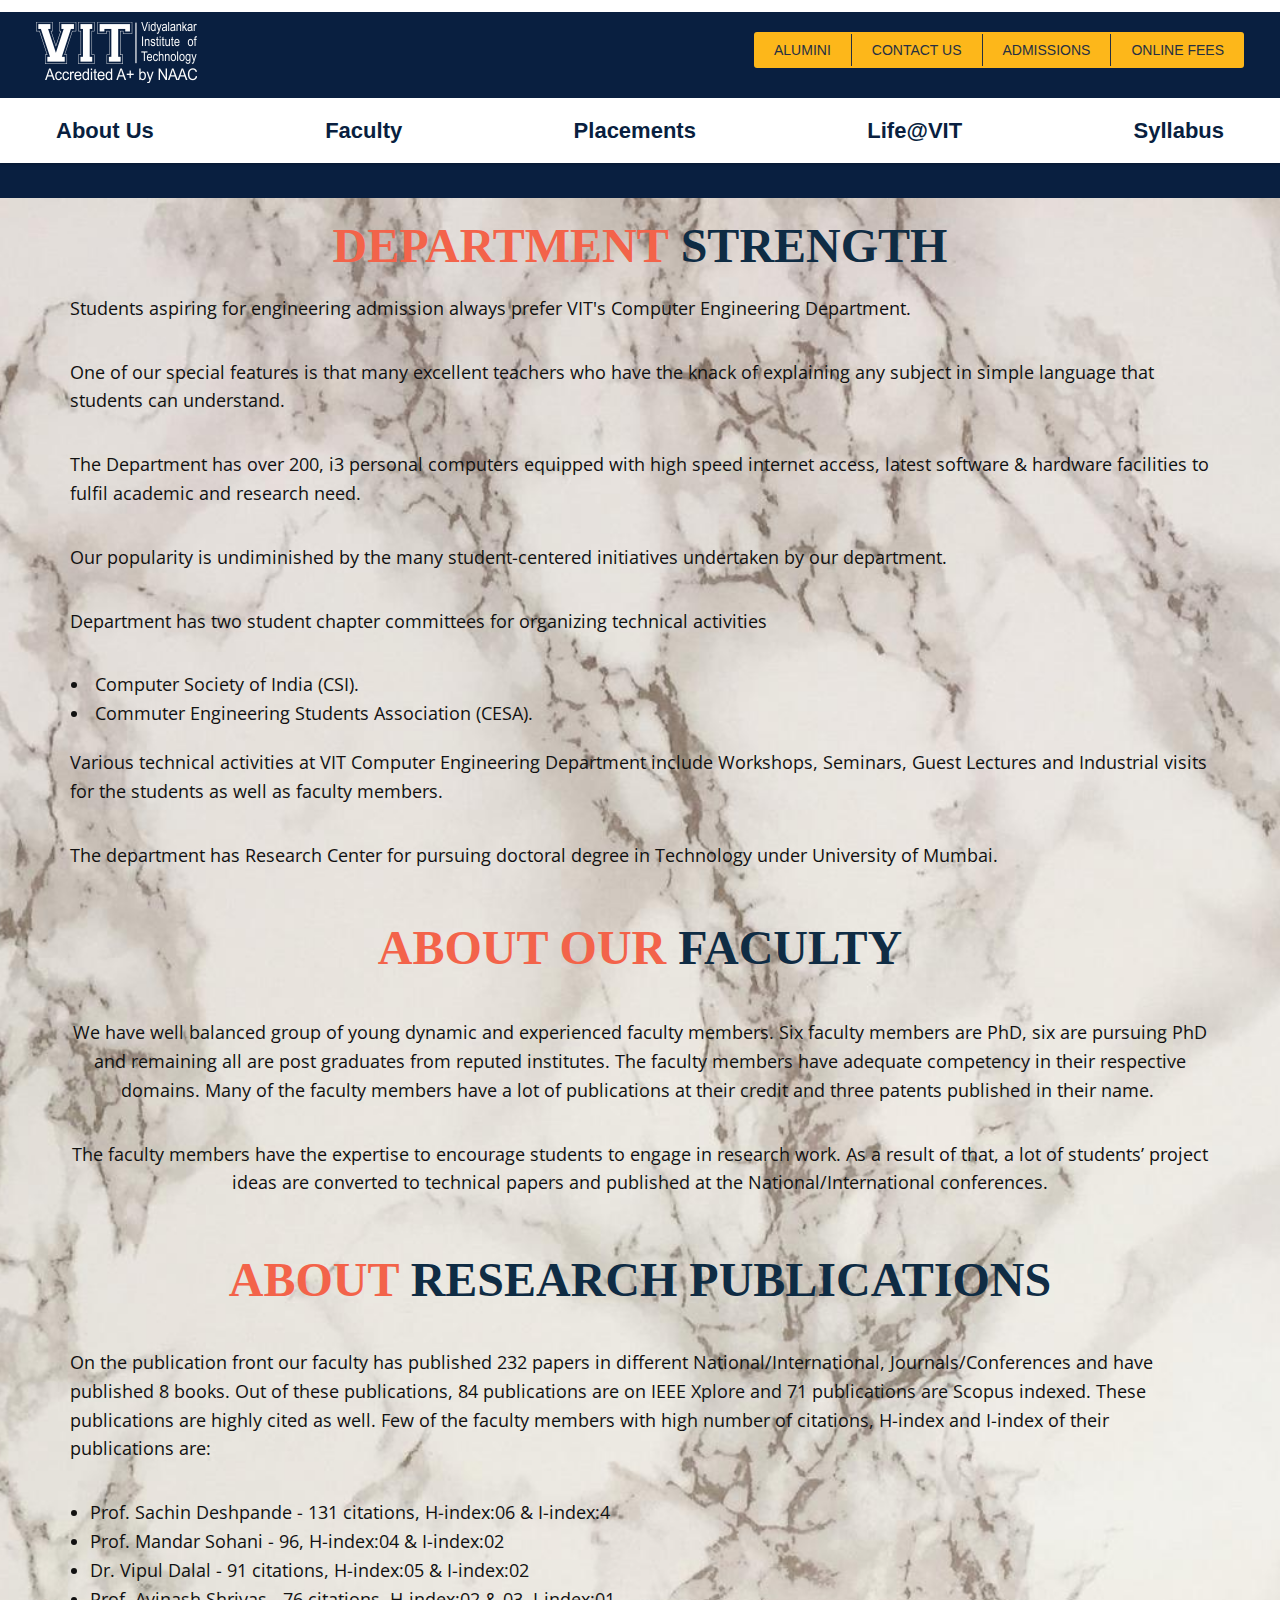
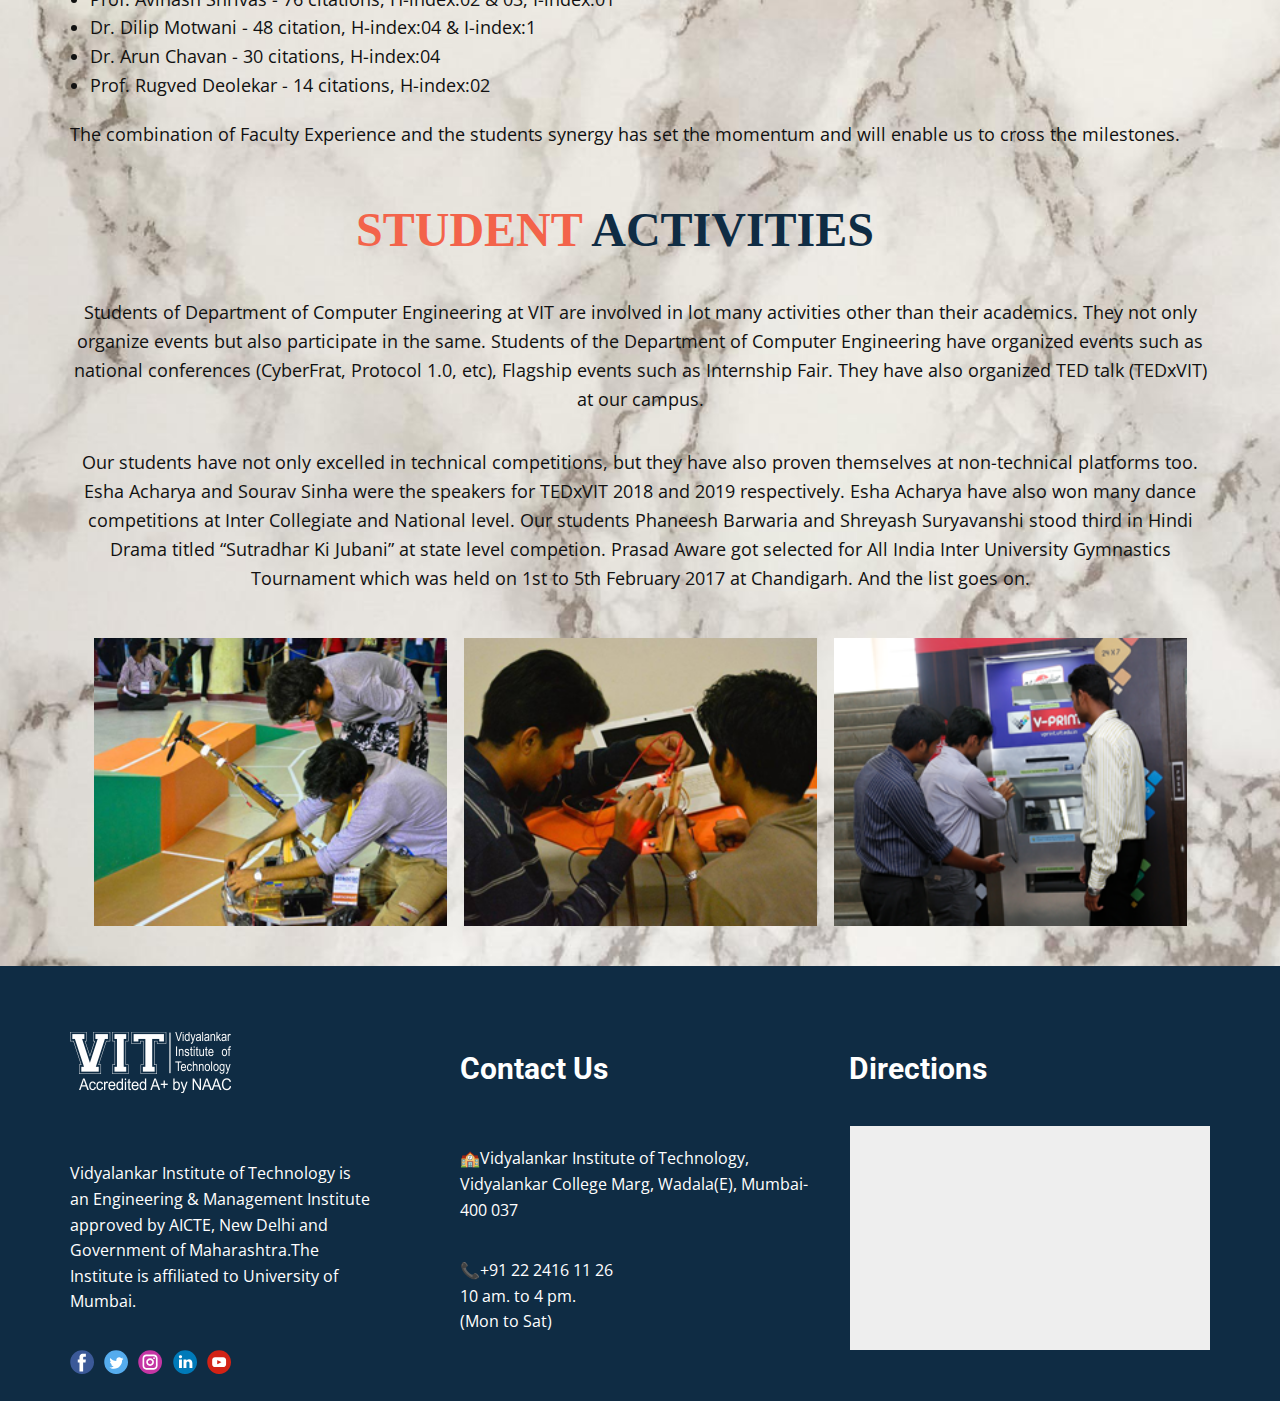
==== commit 804f6c8a: "about changes" ====
--- a/About.html
+++ b/About.html
@@ -206,8 +206,8 @@
         <a href="https://nicepage.com" class="u-image u-logo u-image-1" data-image-width="161" data-image-height="61">
           <img src="images/logo_vit.png" class="u-logo-image u-logo-image-1">
         </a>
-        <h5 class="u-text u-text-default u-text-1">Directions</h5>
-        <h5 class="u-text u-text-default u-text-2">Contact Us</h5>
+        <h5 class="u-text u-text-default u-text-1" style="color:white;">Directions</h5>
+        <h5 class="u-text u-text-default u-text-2" style="color:white;">Contact Us</h5>
         <div class="u-clearfix u-expanded-width u-gutter-30 u-layout-wrap u-layout-wrap-1">
           <div class="u-gutter-0 u-layout">
             <div class="u-layout-row">
@@ -264,16 +264,5 @@
           </a>
         </div>
       </div></footer>
-    <section class="u-backlink u-clearfix u-grey-80">
-      <a class="u-link" href="https://nicepage.com/website-templates" target="_blank">
-        <span>Website Templates</span>
-      </a>
-      <p class="u-text">
-        <span>created with</span>
-      </p>
-      <a class="u-link" href="" target="_blank">
-        <span>Website Builder Software</span>
-      </a>. 
-    </section>
-  
-</body></html>+  
+</body></html>
